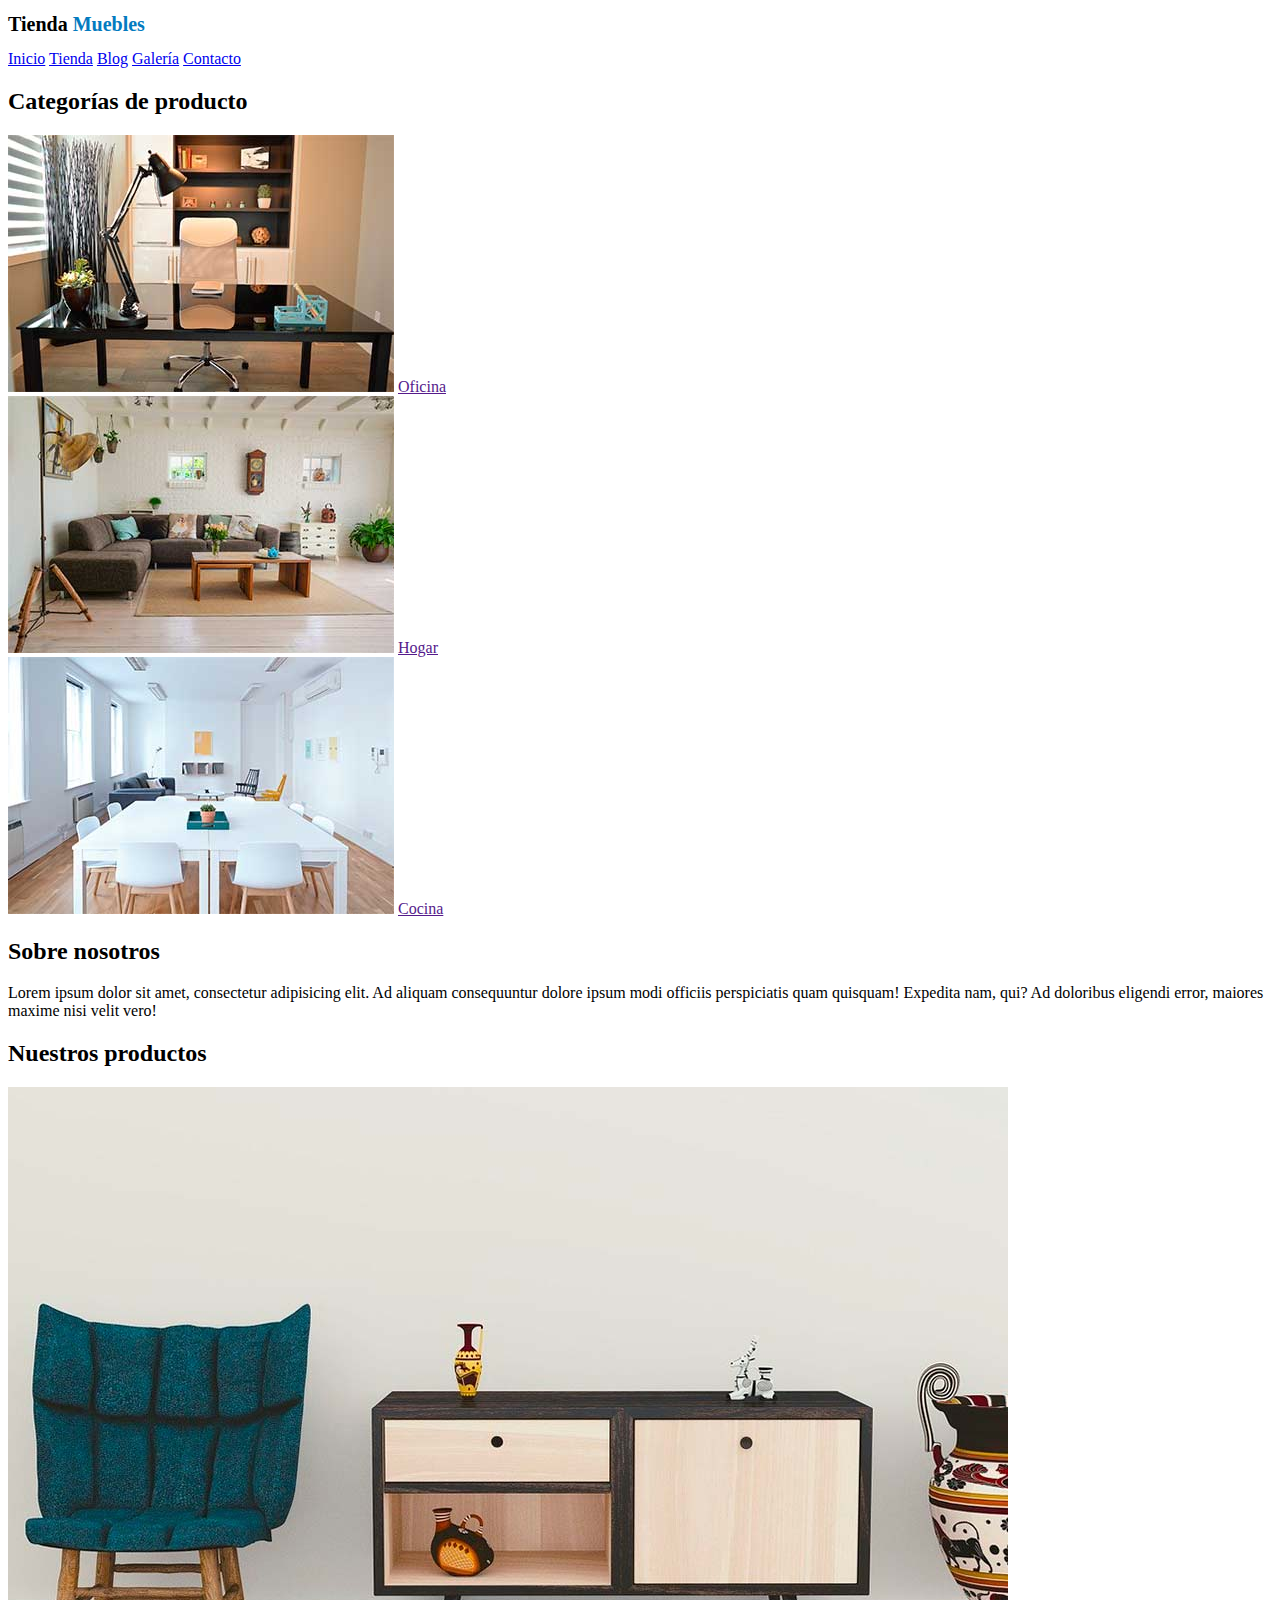
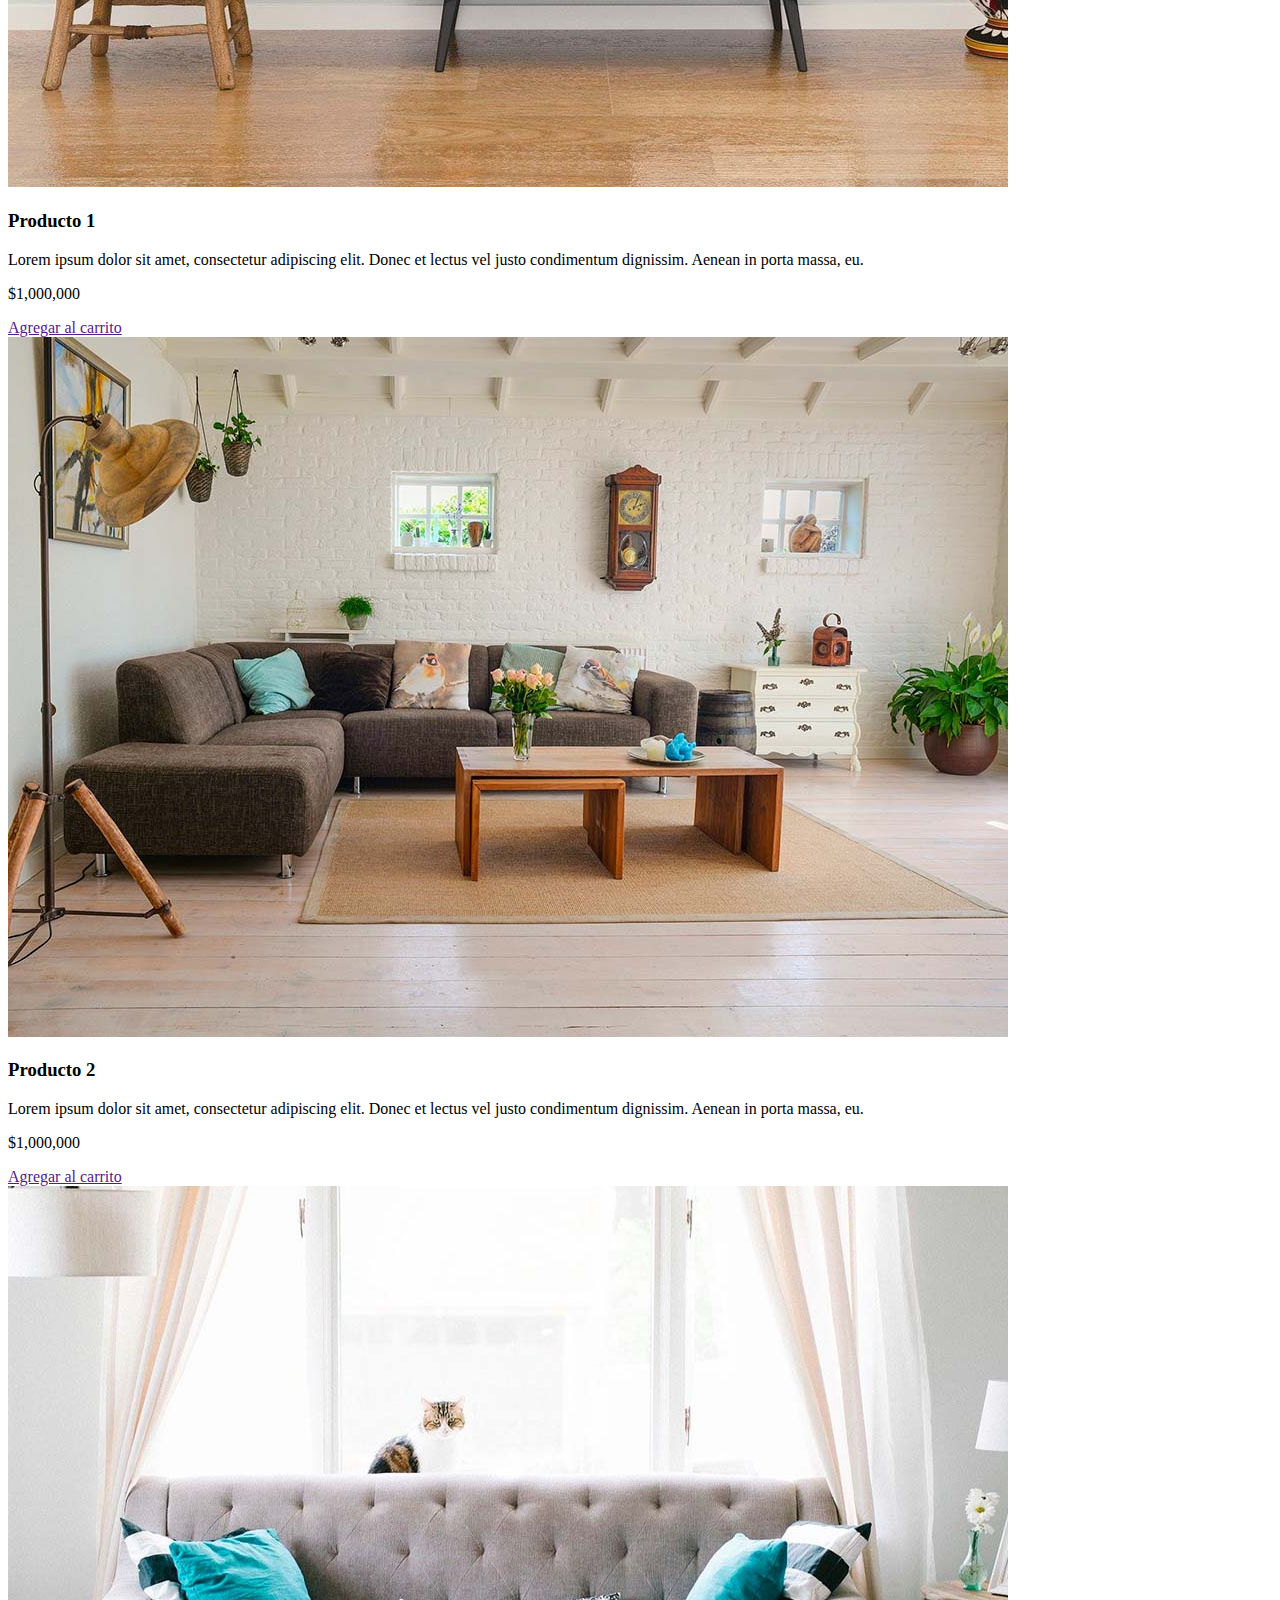
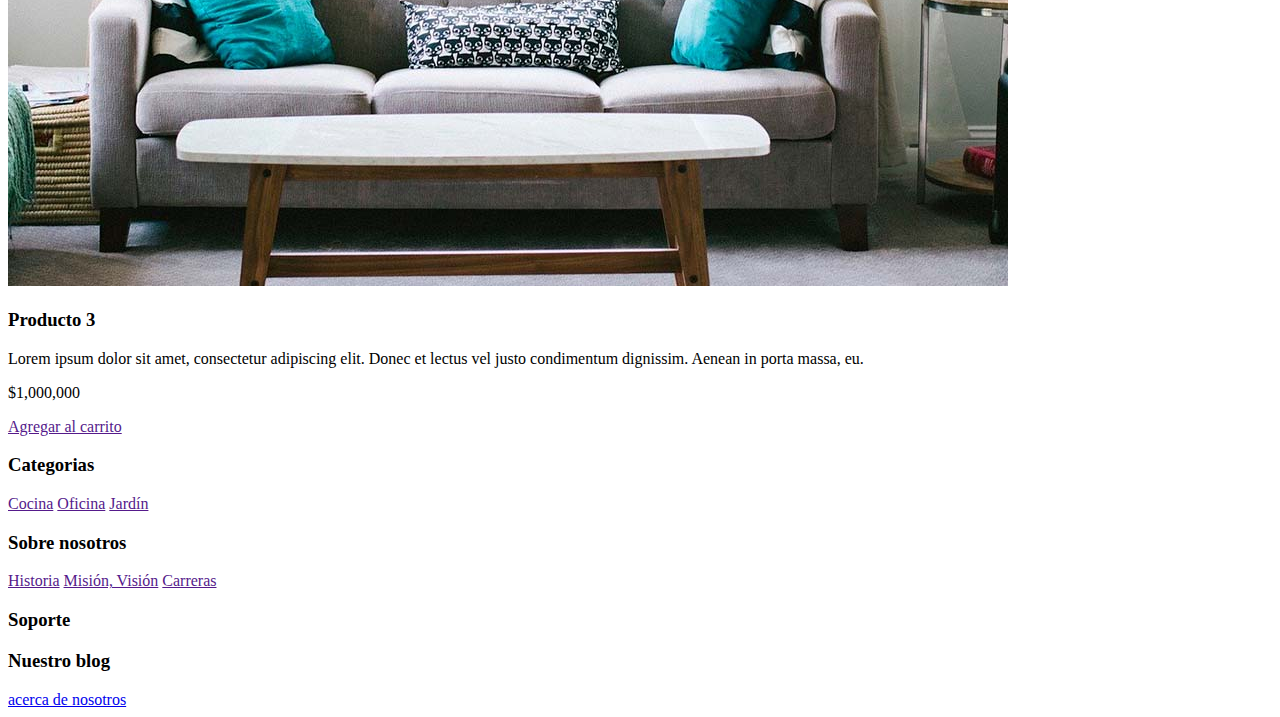
==== index.html @ 3a759c61 "colores" ====
<!DOCTYPE html>
<html lang="en">
<head>
    <meta charset="UTF-8">
    <title>Title</title>
    <link rel="stylesheet" href="css/app.css">
</head>
<body>
    <!--solo un header -->
    <header>
        <!-- Solo un h1 por página -->
        <h1>Tienda <span>Muebles</span> </h1>
    </header>
    <!-- todo lo que tiene que ver con navegacion va aqui -->
    <nav>
        <a href="nosotros.html">Inicio</a>
        <a href="tienda.html">Tienda</a>
        <a href="blog.html">Blog</a>
        <a href="galeria.html">Galería</a>
        <a href="contacto.html">Contacto</a>
    </nav>

    <!--section cuando un heading es su hijo directo -->
    <section>
        <h2>Categorías de producto</h2>
        <div>
            <img src="img/categoria1.jpg" alt="imagen categoria 1">
            <a href="">Oficina</a>
        </div>
        <div>
            <img src="img/categoria2.jpg" alt="imagen categoria 1">
            <a href="">Hogar</a>
        </div>
        <div>
            <img src="img/categoria3.jpg" alt="imagen categoria 3">
            <a href="">Cocina</a>
        </div>
    </section>

    <section>
        <div>
            <h2>Sobre nosotros</h2>
            <p>Lorem ipsum dolor sit amet, consectetur adipisicing elit. Ad aliquam consequuntur dolore ipsum modi officiis perspiciatis quam quisquam! Expedita nam, qui? Ad doloribus eligendi error, maiores maxime nisi velit vero!</p>
        </div>
    </section>
    <!--main solo uno por pagina -->
    <!-- el contenido mas importante -->

        <main>
            <!-- h2 si pueden ser dos o tres -->
            <!-- si son mas se pueden confundir un poco el SEO -->
            <!-- h2 en adelante se usan para delimitar secciones -->
            <h2>Nuestros productos</h2>
            <!--div que estructura todos los productos -->
            <div>
                <!-- div para cada producto -->
                <div>
                    <img src="img/producto1.jpg" alt="Imagen producto 1">
                    <!-- div para el texto de cada prodicto -->
                    <div>
                        <h3>Producto 1</h3>
                        <p>Lorem ipsum dolor sit amet, consectetur adipiscing elit. Donec et lectus vel justo condimentum dignissim. Aenean in porta massa, eu.</p>
                        <p>$1,000,000</p>
                        <a href="">Agregar al carrito</a>
                    </div>
                </div>
                <div>
                    <img src="img/producto2.jpg" alt="Imagen producto 1">
                    <!-- div para el texto de cada prodicto -->
                    <div>
                        <h3>Producto 2</h3>
                        <p>Lorem ipsum dolor sit amet, consectetur adipiscing elit. Donec et lectus vel justo condimentum dignissim. Aenean in porta massa, eu.</p>
                        <p>$1,000,000</p>
                        <a href="">Agregar al carrito</a>
                    </div>
                </div>
                <div>
                    <img src="img/producto3.jpg" alt="Imagen producto 1">
                    <!-- div para el texto de cada prodicto -->
                    <div>
                        <h3>Producto 3</h3>
                        <p>Lorem ipsum dolor sit amet, consectetur adipiscing elit. Donec et lectus vel justo condimentum dignissim. Aenean in porta massa, eu.</p>
                        <p>$1,000,000</p>
                        <a href="">Agregar al carrito</a>
                    </div>
                </div>
            </div>
        </main>


    <footer>
        <div>
            <h3>Categorias</h3>
            <nav>
                <a href="">Cocina</a>
                <a href="">Oficina</a>
                <a href="">Jardín</a>
            </nav>

        </div>
        <div>
            <h3>Sobre nosotros</h3>
            <nav>
                <a href="">Historia</a>
                <a href="">Misión, Visión</a>
                <a href="">Carreras</a>
            </nav>
        </div>
        <div>
            <h3>Soporte</h3>
        </div>
    </footer>


    <!-- se procura llegar hasta el h3 -->
    <h3>Nuestro blog</h3>
    <!-- lorem generado por emet -->


    <a href="nosotros.html">acerca de nosotros</a>
</body>
</html>
---- css/app.css ----
h1{
    color: #000;
    font-size: 20px;
}

span{
    color: #037bc0;
}
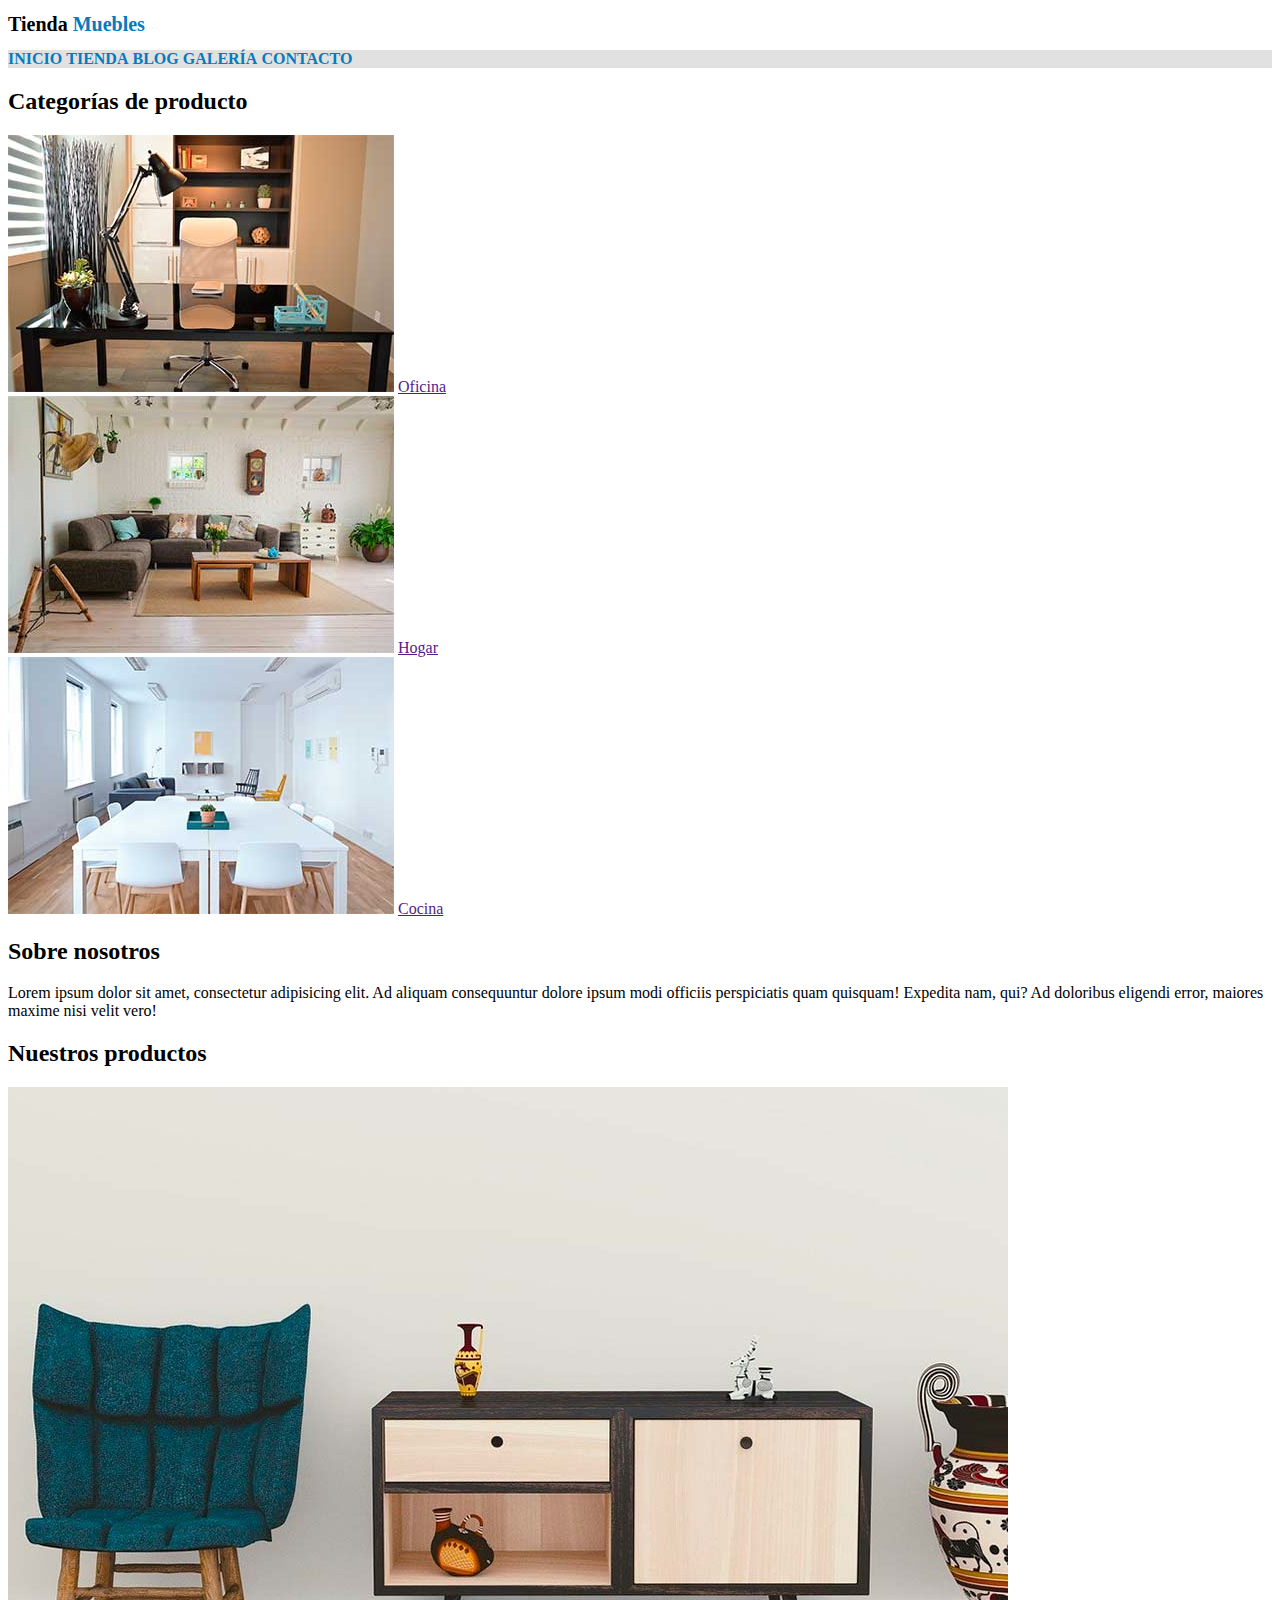
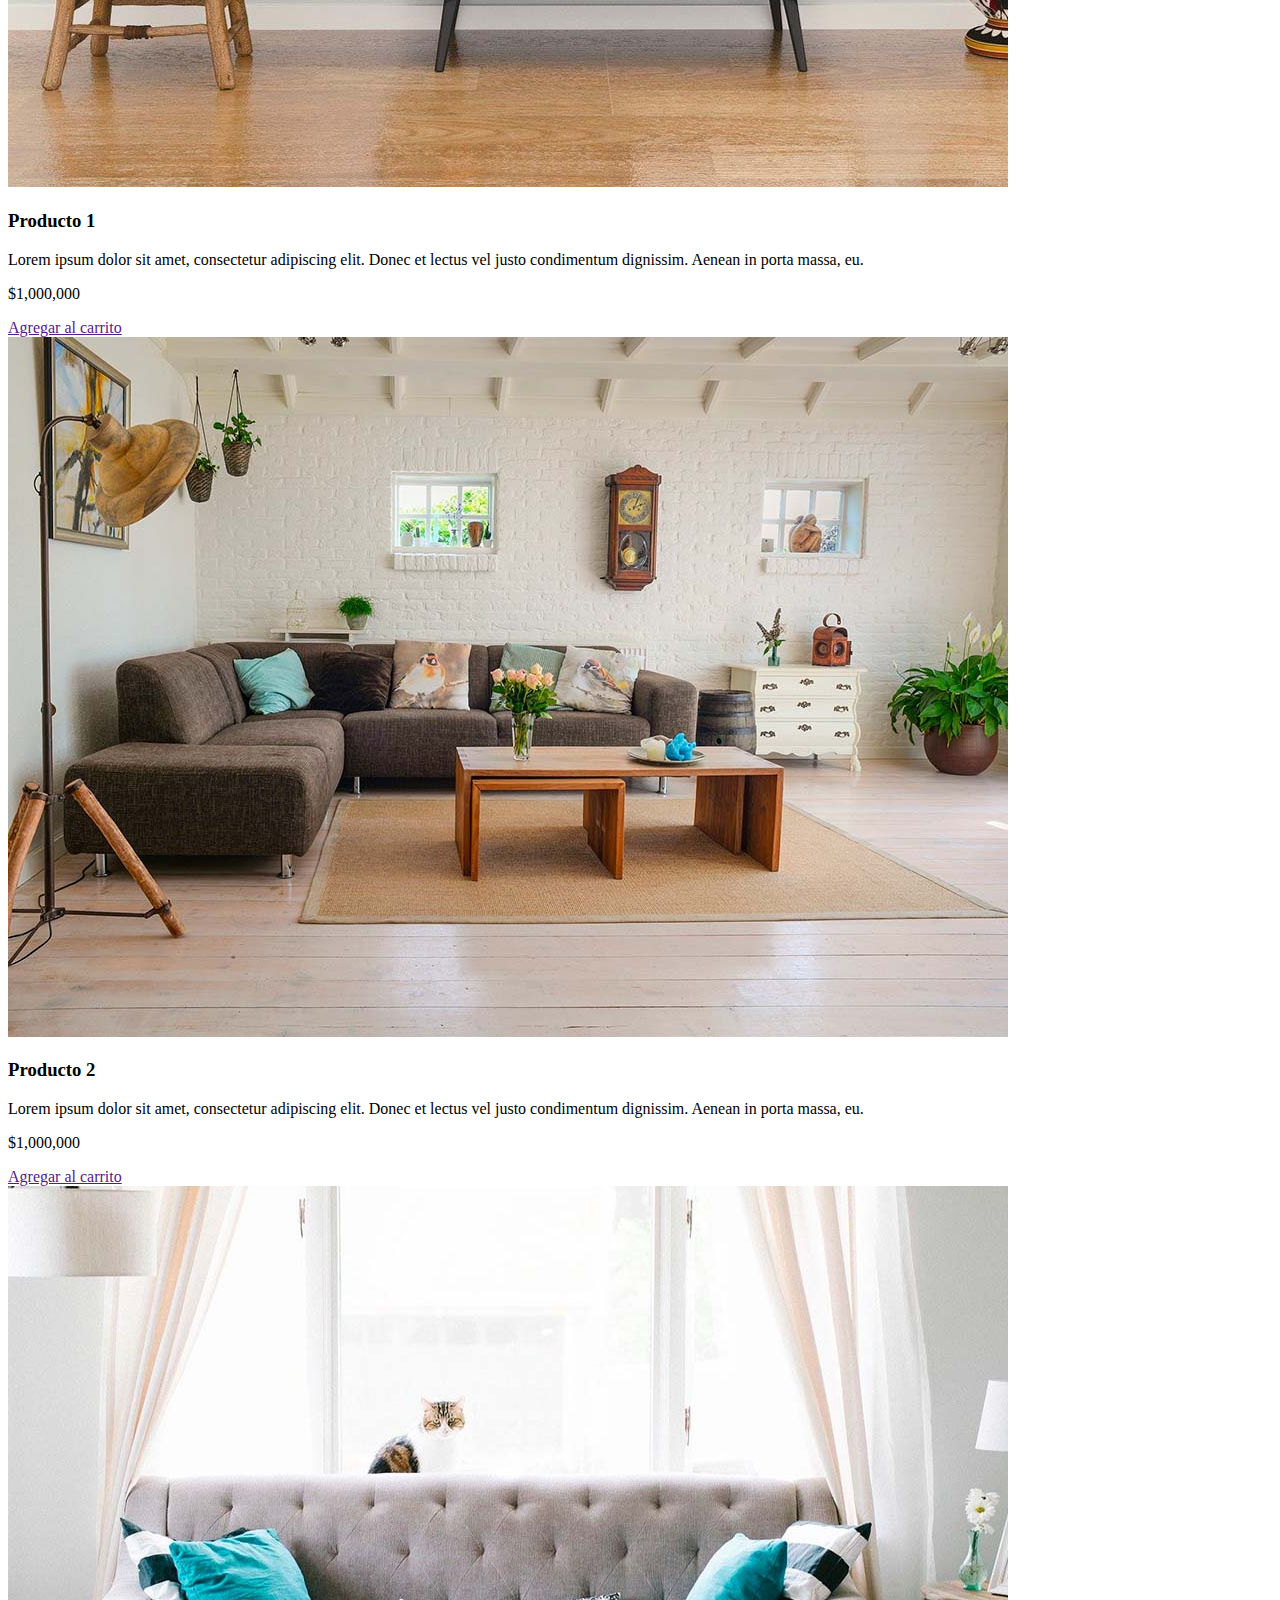
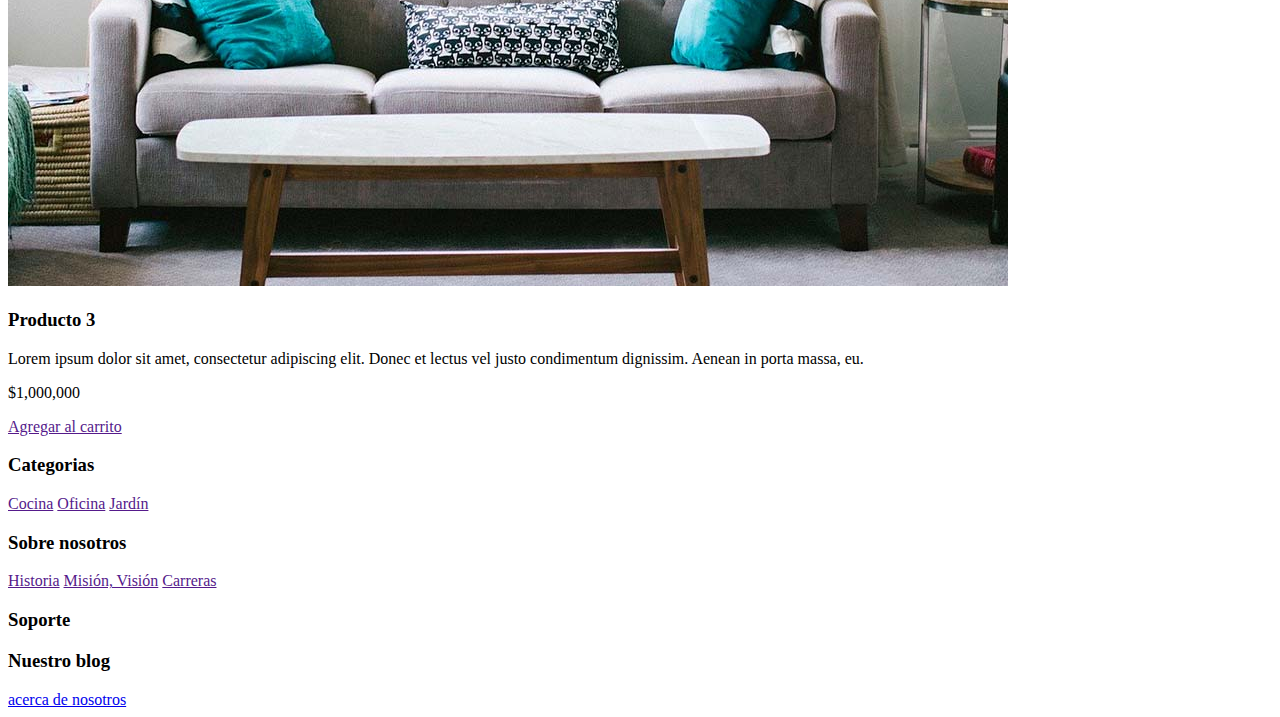
==== commit b5d24e0a: "css clases y selectores" ====
--- a/index.html
+++ b/index.html
@@ -12,12 +12,12 @@
         <h1>Tienda <span>Muebles</span> </h1>
     </header>
     <!-- todo lo que tiene que ver con navegacion va aqui -->
-    <nav>
-        <a href="nosotros.html">Inicio</a>
-        <a href="tienda.html">Tienda</a>
-        <a href="blog.html">Blog</a>
-        <a href="galeria.html">Galería</a>
-        <a href="contacto.html">Contacto</a>
+    <nav class="navegacion">
+        <a  href="nosotros.html">Inicio</a>
+        <a  href="tienda.html">Tienda</a>
+        <a  href="blog.html">Blog</a>
+        <a  href="galeria.html">Galería</a>
+        <a  href="contacto.html">Contacto</a>
     </nav>
 
     <!--section cuando un heading es su hijo directo -->
--- a/css/app.css
+++ b/css/app.css
@@ -5,4 +5,48 @@
 
 span{
     color: #037bc0;
-}+}
+
+/*el primer hijo de tipo a dentro de todos los navs */
+/*nav a:first-child{
+    text-transform: uppercase;
+    color:rebeccapurple;
+    font-size: 50px;
+}*/
+
+/*el  hijo enesimo de tipo a dentro de todos los navs */
+/*nav a:nth-child(2){
+    text-transform: uppercase;
+    color: aqua;
+    font-size: 60px;
+}*/
+
+.navegacion{
+    background-color: #e1e1e1;
+}
+
+.navegacion a{
+    text-transform: uppercase;
+    font-weight: bold;
+    text-decoration: none;
+    color: #037bc0;
+}
+
+.color-rojo{
+    color: red;
+}
+
+/*
+    los nav que tengan la clase navegacion
+ */
+/*nav.navegacion{
+    color: #037bc0;
+    border-color: rebeccapurple;
+}
+/*
+    LOS ELEMENTOS con clase navegacion que esten dentro de un nav
+ */
+/*nav .navegacion{
+    color: #037;
+
+}*/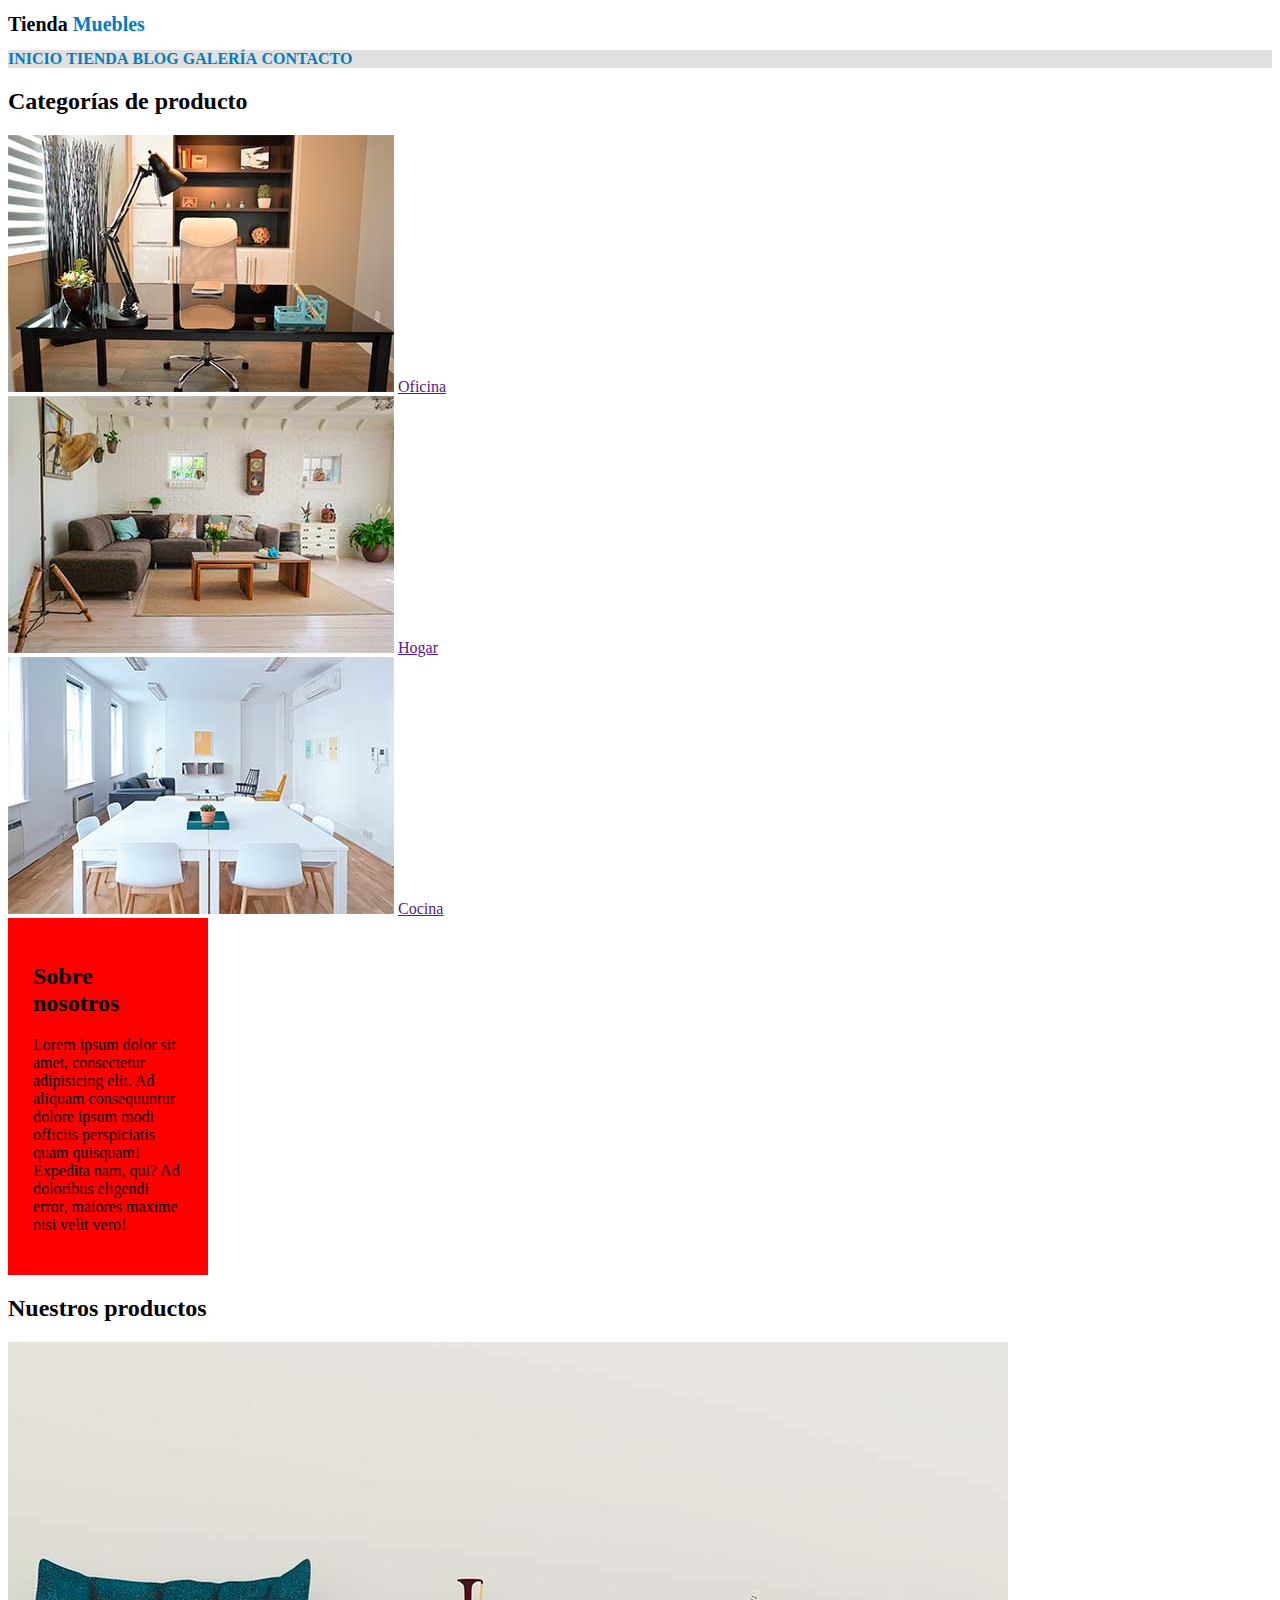
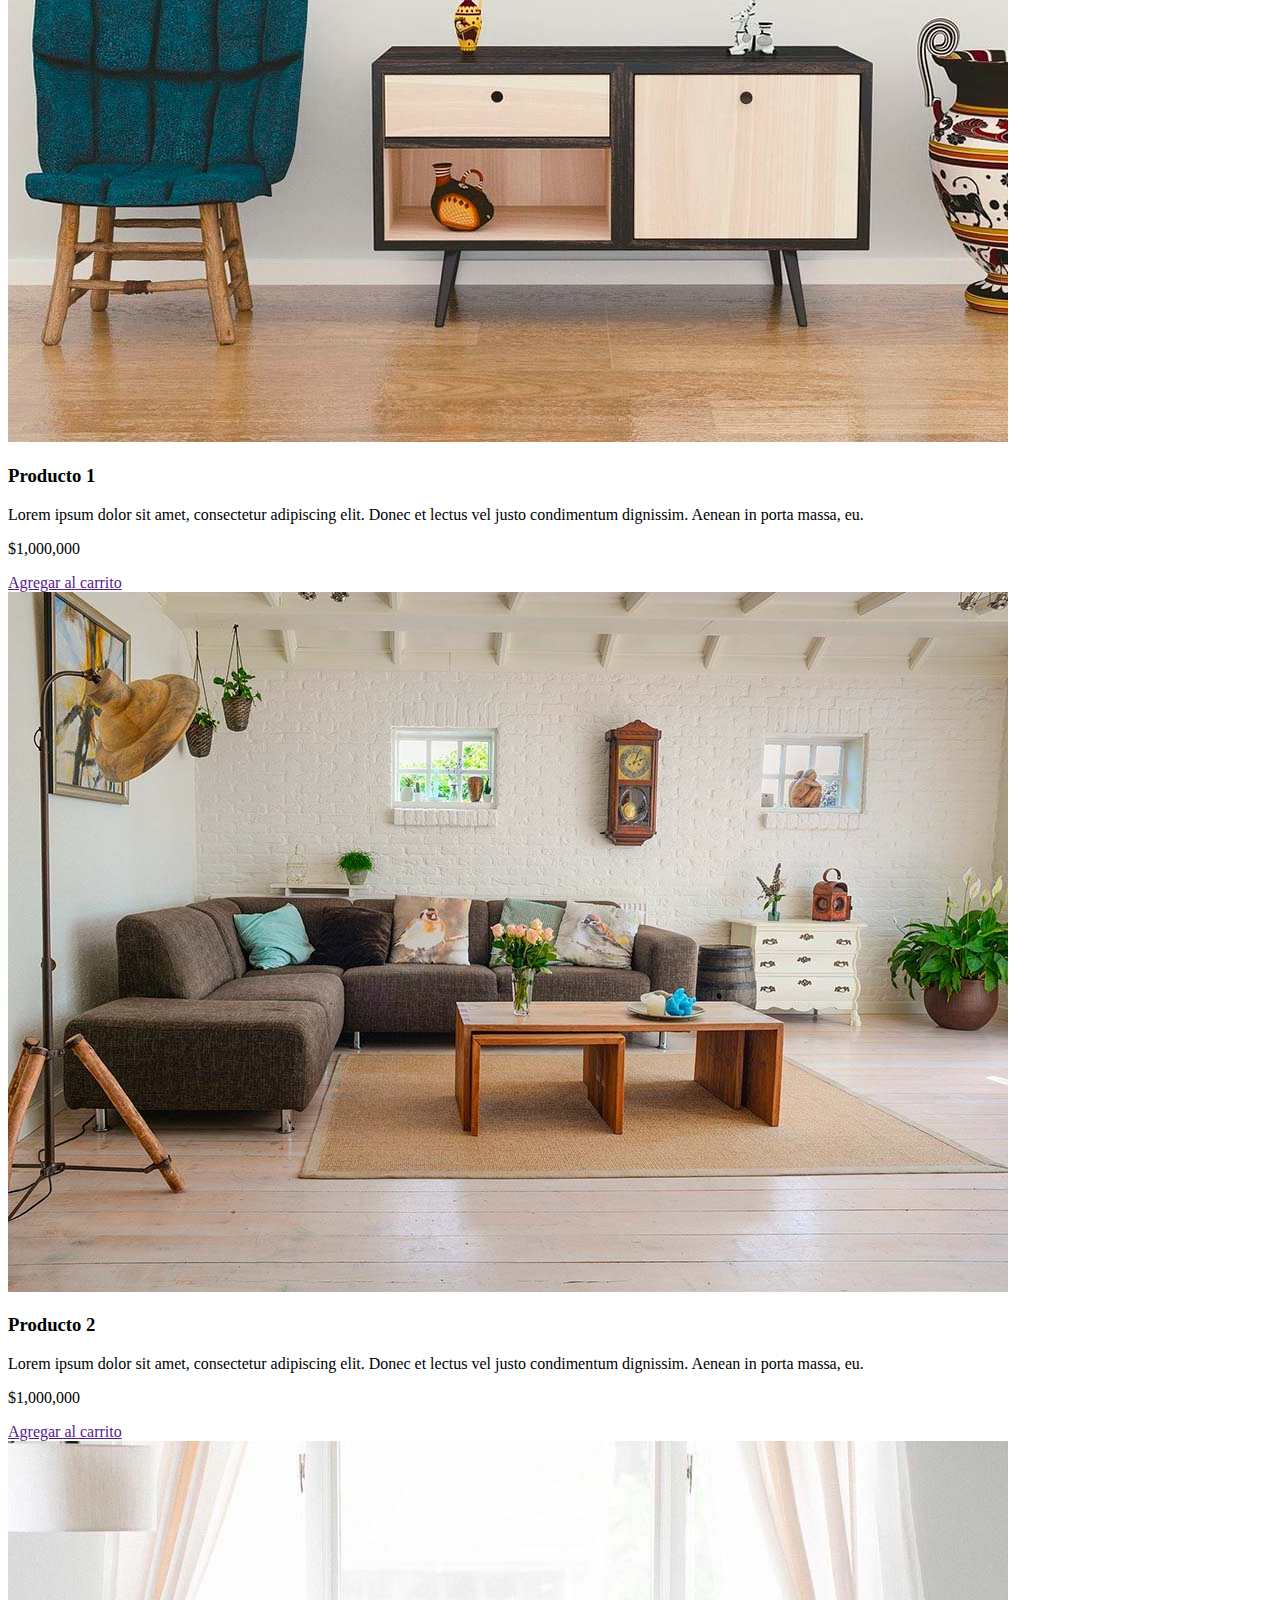
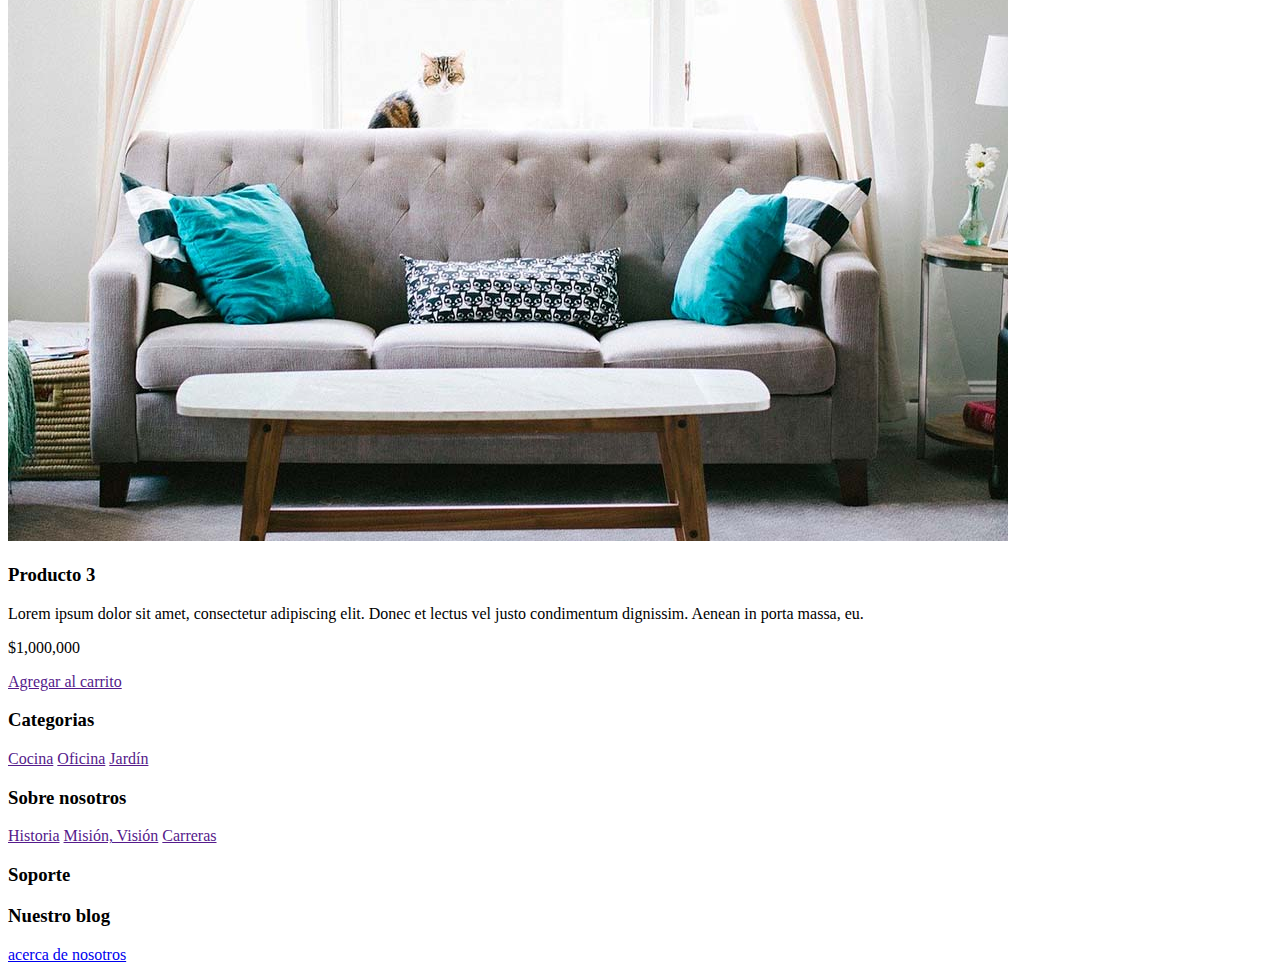
==== commit f032826b: "box model: - control de padding con box-sizing" ====
--- a/index.html
+++ b/index.html
@@ -37,7 +37,7 @@
         </div>
     </section>
 
-    <section>
+    <section class="sobre-nosotros">
         <div>
             <h2>Sobre nosotros</h2>
             <p>Lorem ipsum dolor sit amet, consectetur adipisicing elit. Ad aliquam consequuntur dolore ipsum modi officiis perspiciatis quam quisquam! Expedita nam, qui? Ad doloribus eligendi error, maiores maxime nisi velit vero!</p>
--- a/css/app.css
+++ b/css/app.css
@@ -37,6 +37,21 @@
 }
 
 /*
+box model
+ */
+
+.sobre-nosotros{
+    background-color: red;
+    width: 200px;
+    padding: 25px;
+    /*box sizing leaves fixed-size setted with "width" property
+    regardless of padding size
+    valor por defecto: content-box
+     */
+    box-sizing: border-box;
+}
+
+/*
     los nav que tengan la clase navegacion
  */
 /*nav.navegacion{
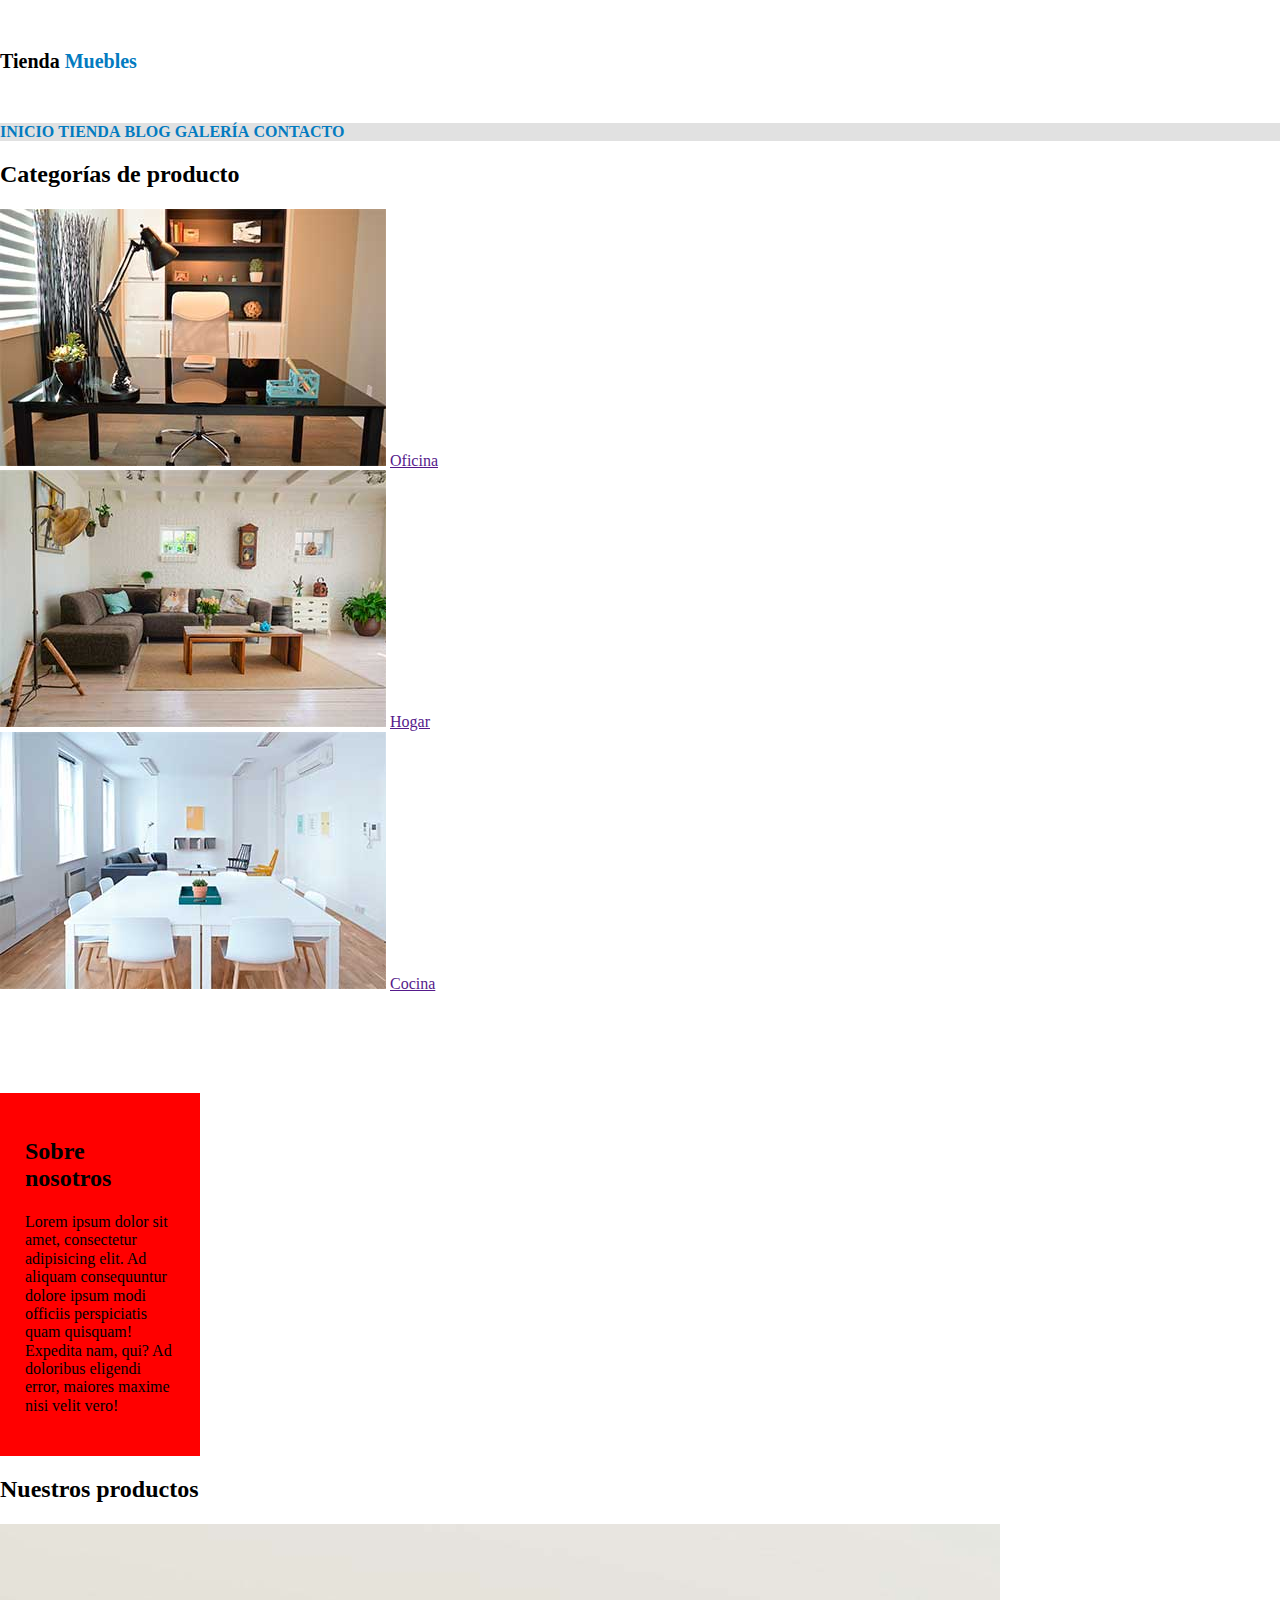
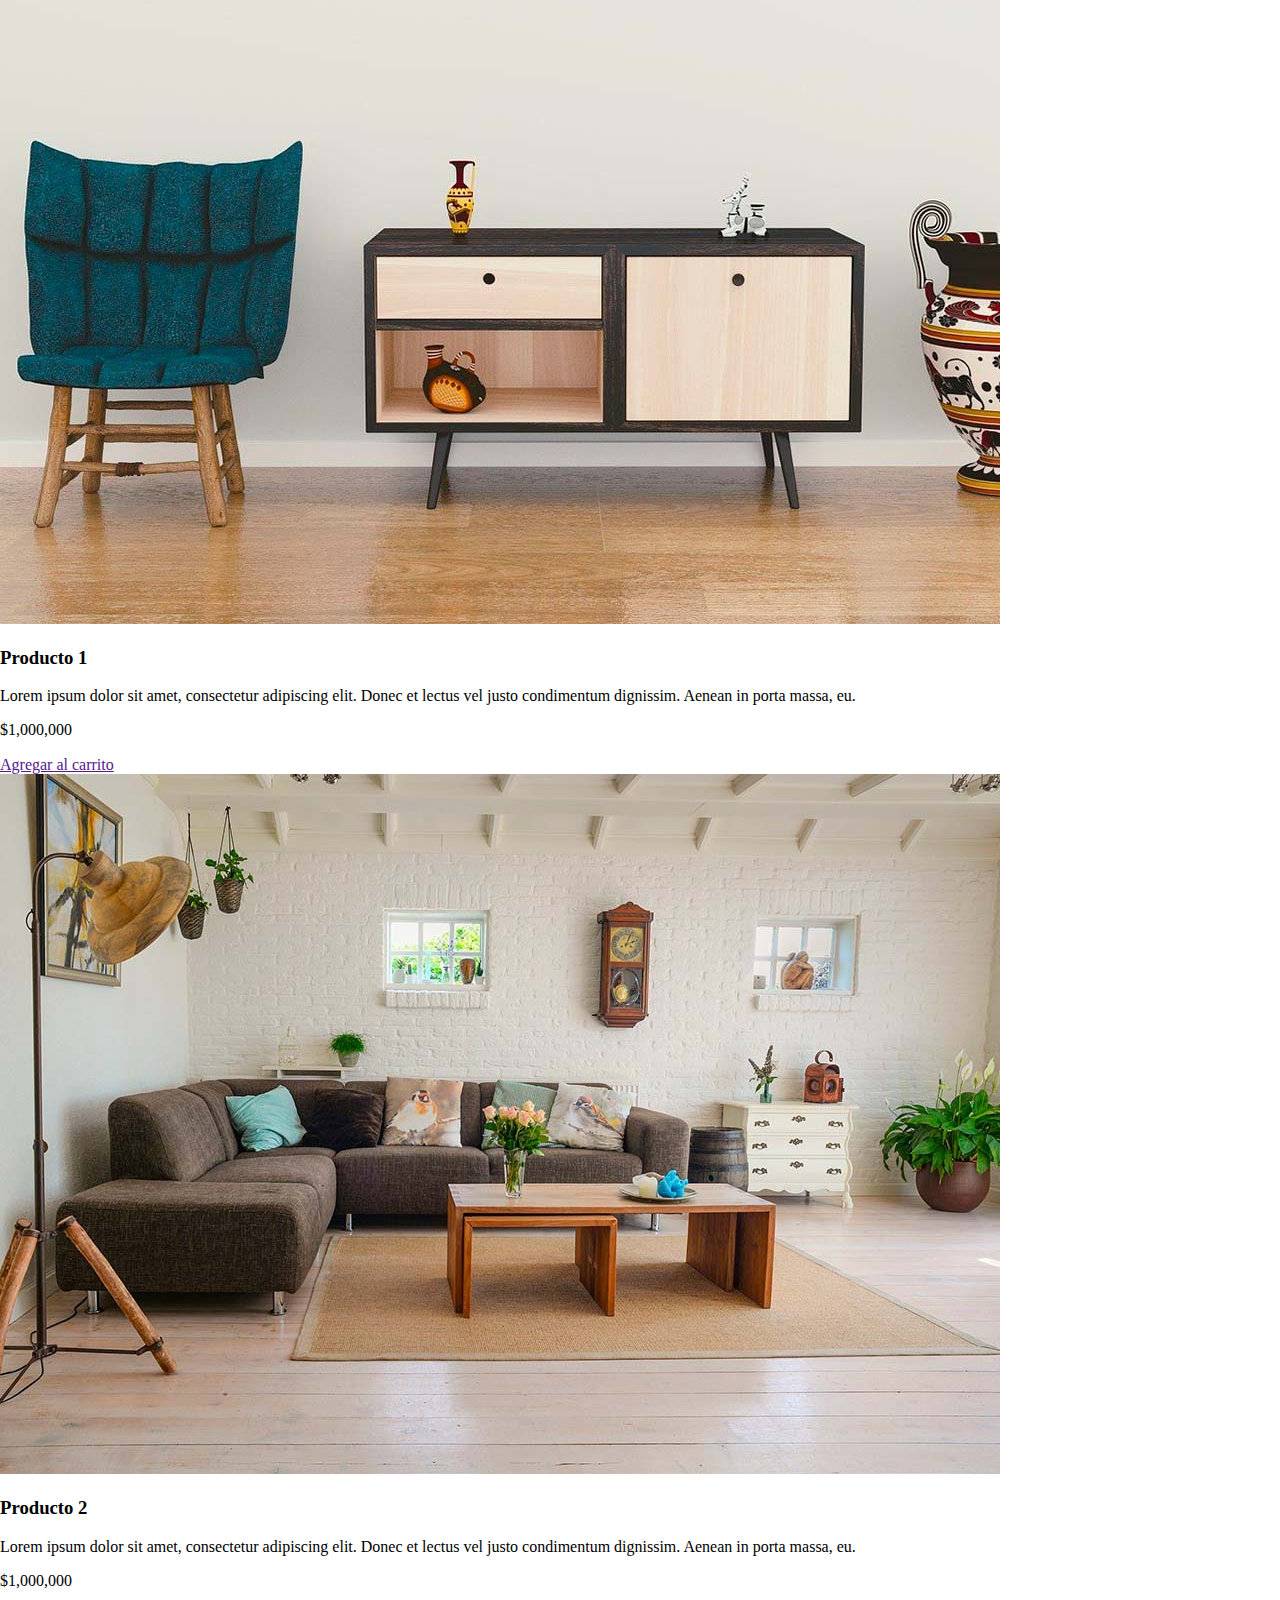
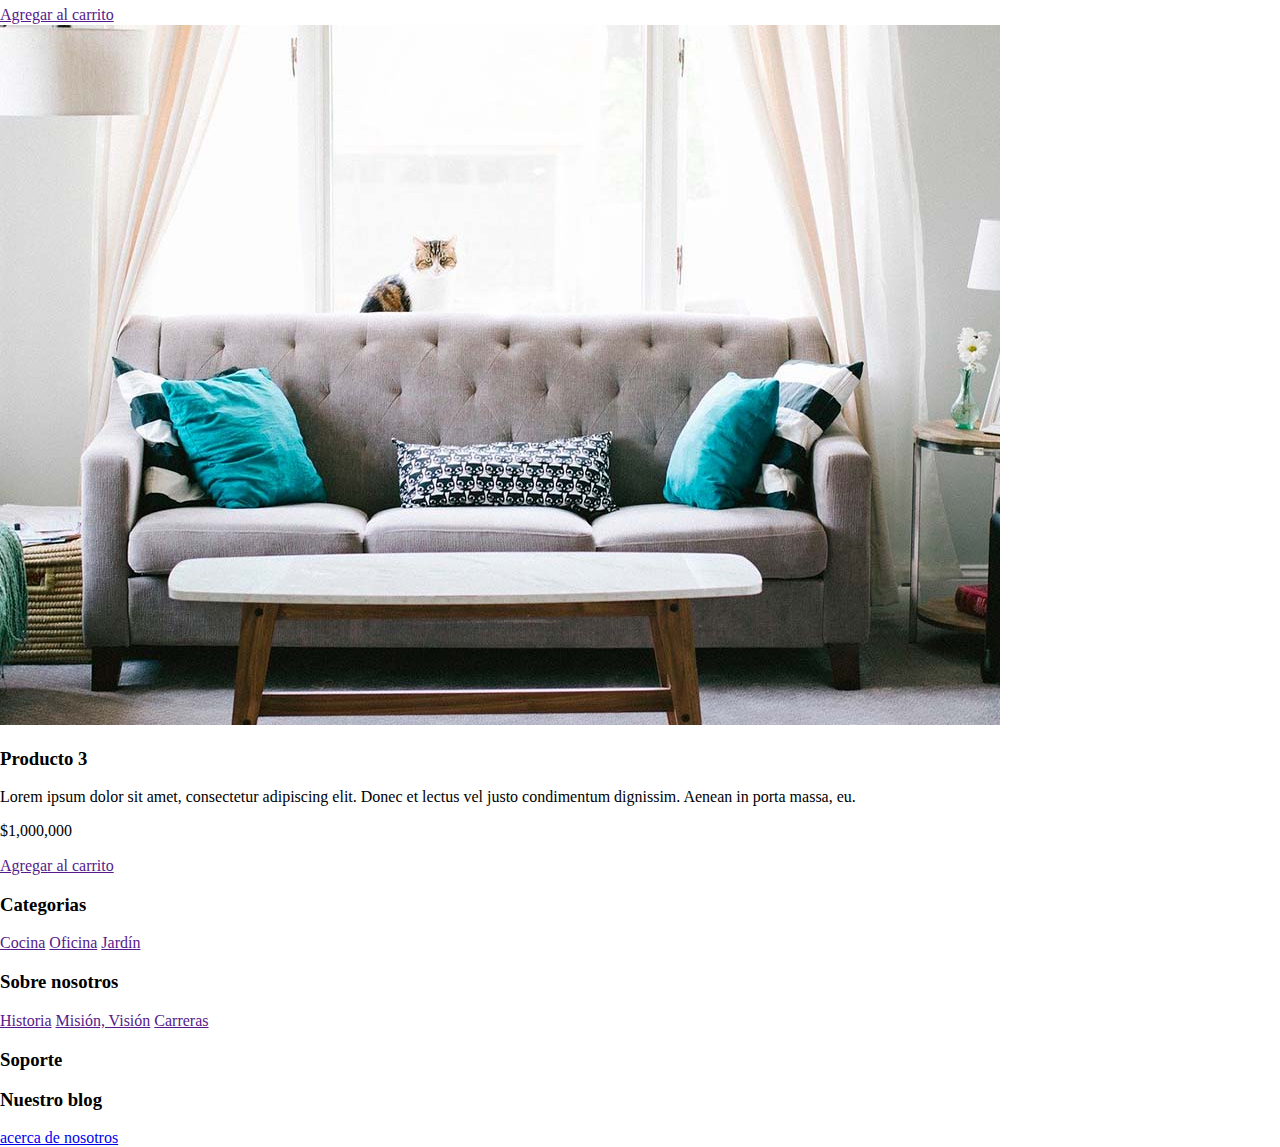
==== commit e6a4fbe1: "box model: normalizado con normalize.css" ====
--- a/index.html
+++ b/index.html
@@ -3,13 +3,14 @@
 <head>
     <meta charset="UTF-8">
     <title>Title</title>
+    <link rel="stylesheet" href="css/normalize.css">
     <link rel="stylesheet" href="css/app.css">
 </head>
 <body>
     <!--solo un header -->
     <header>
         <!-- Solo un h1 por página -->
-        <h1>Tienda <span>Muebles</span> </h1>
+        <h1 class="nombre-sitio">Tienda <span>Muebles</span> </h1>
     </header>
     <!-- todo lo que tiene que ver con navegacion va aqui -->
     <nav class="navegacion">
--- a/css/app.css
+++ b/css/app.css
@@ -40,6 +40,11 @@
 box model
  */
 
+.nombre-sitio{
+    margin-bottom: 50px;
+    margin-top: 50px;
+}
+
 .sobre-nosotros{
     background-color: red;
     width: 200px;
@@ -49,6 +54,7 @@
     valor por defecto: content-box
      */
     box-sizing: border-box;
+    margin-top: 100px;
 }
 
 /*
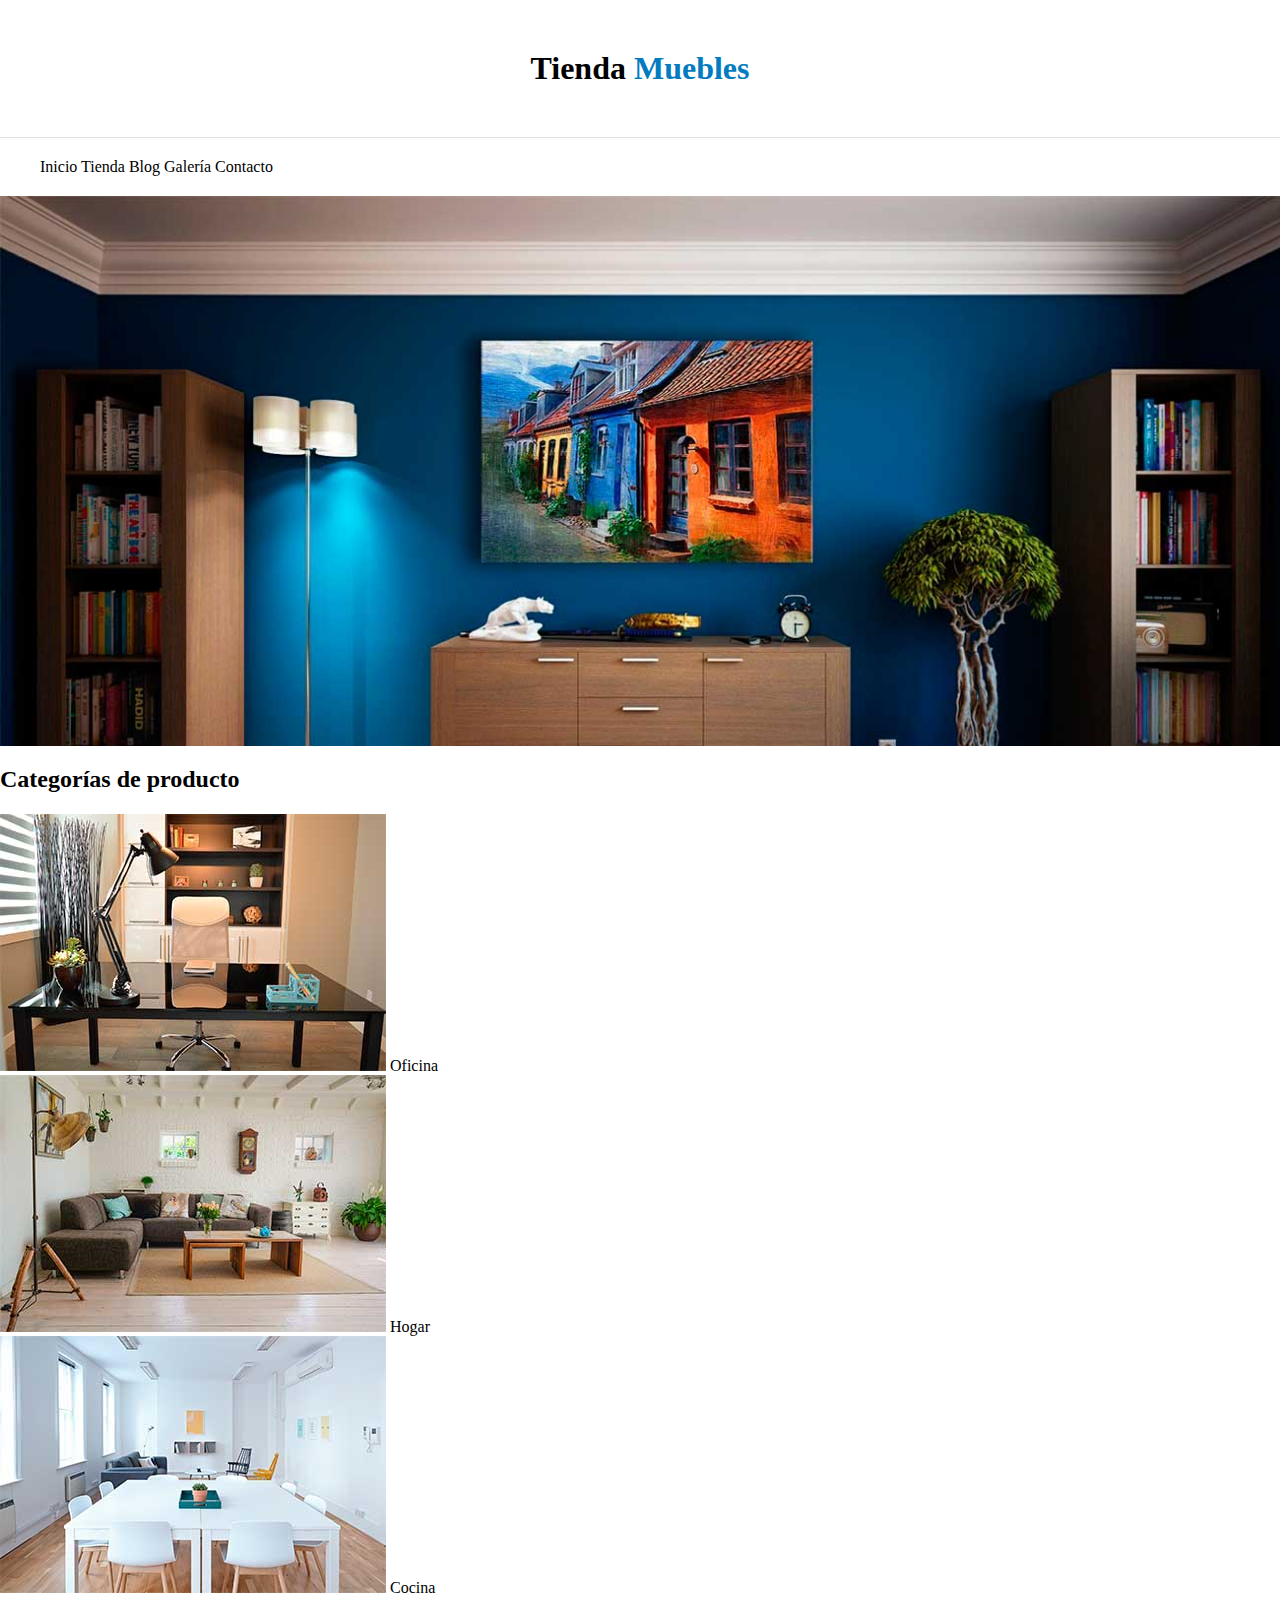
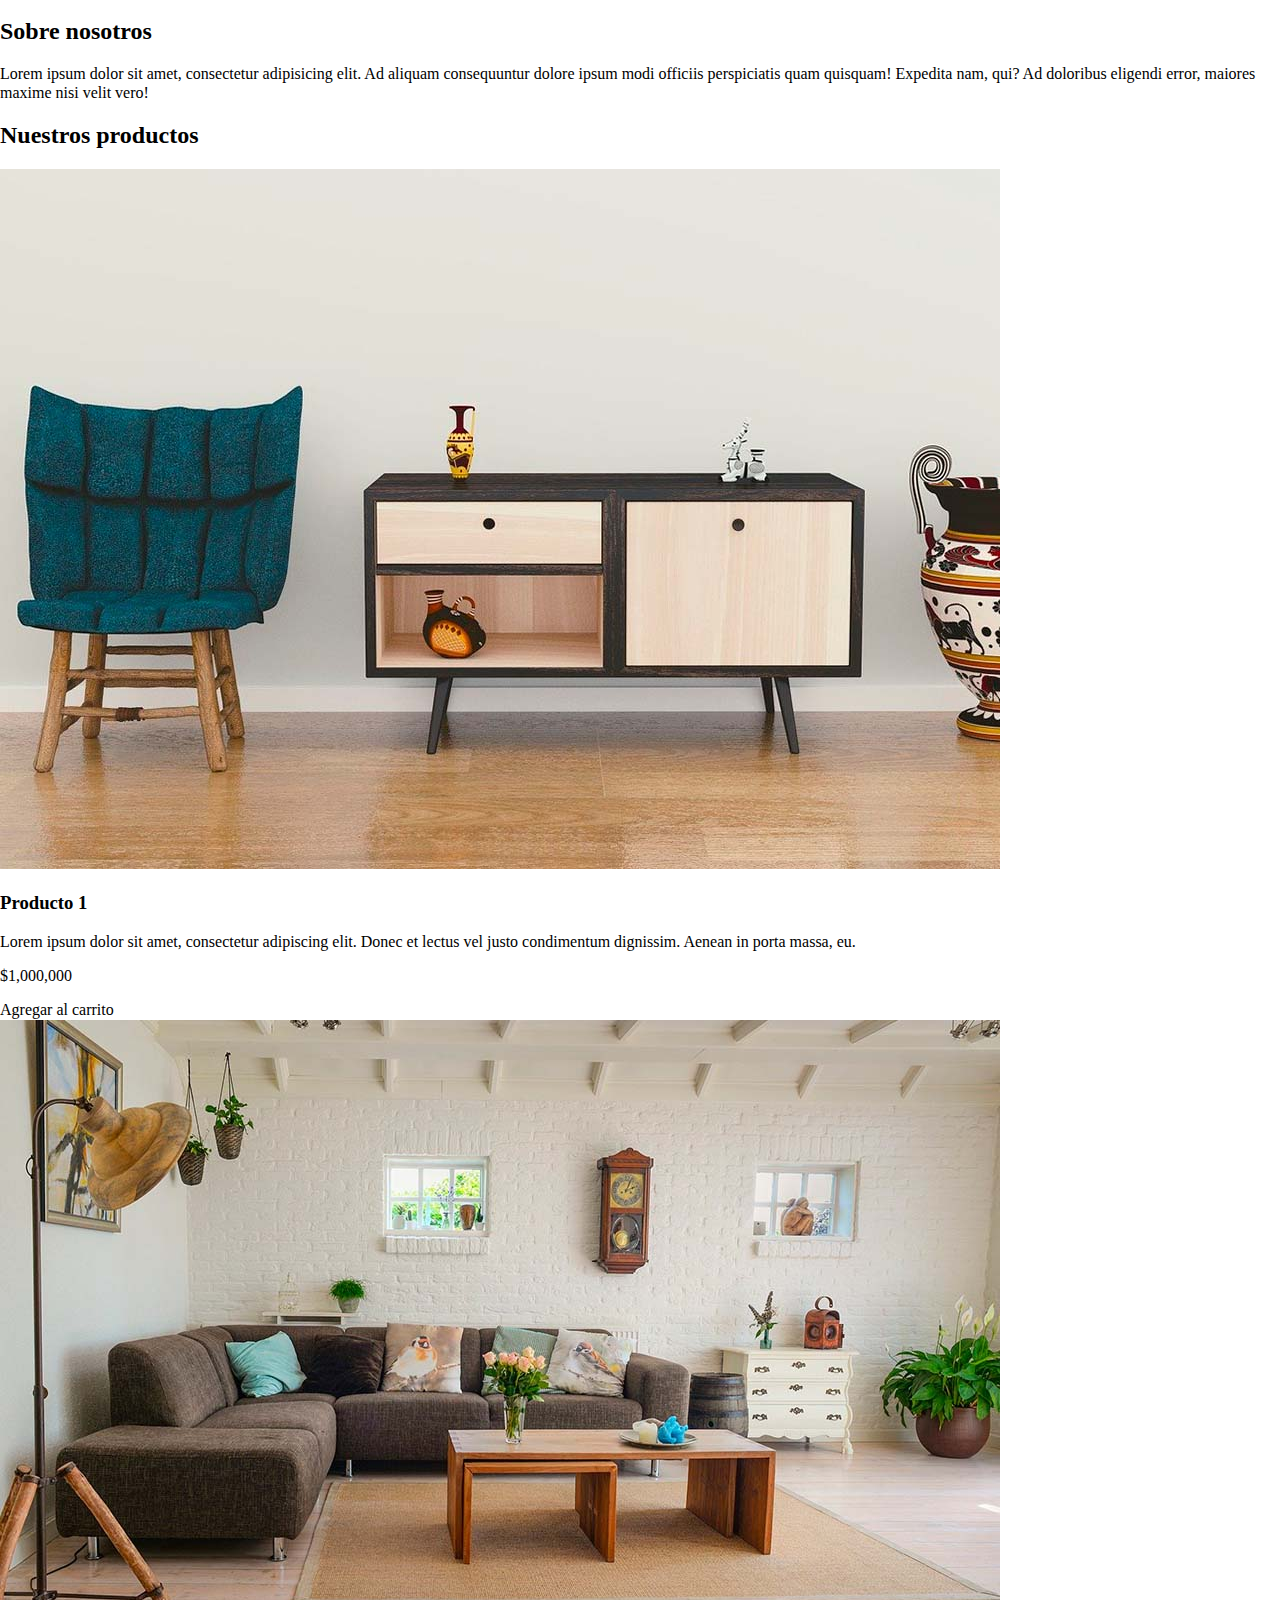
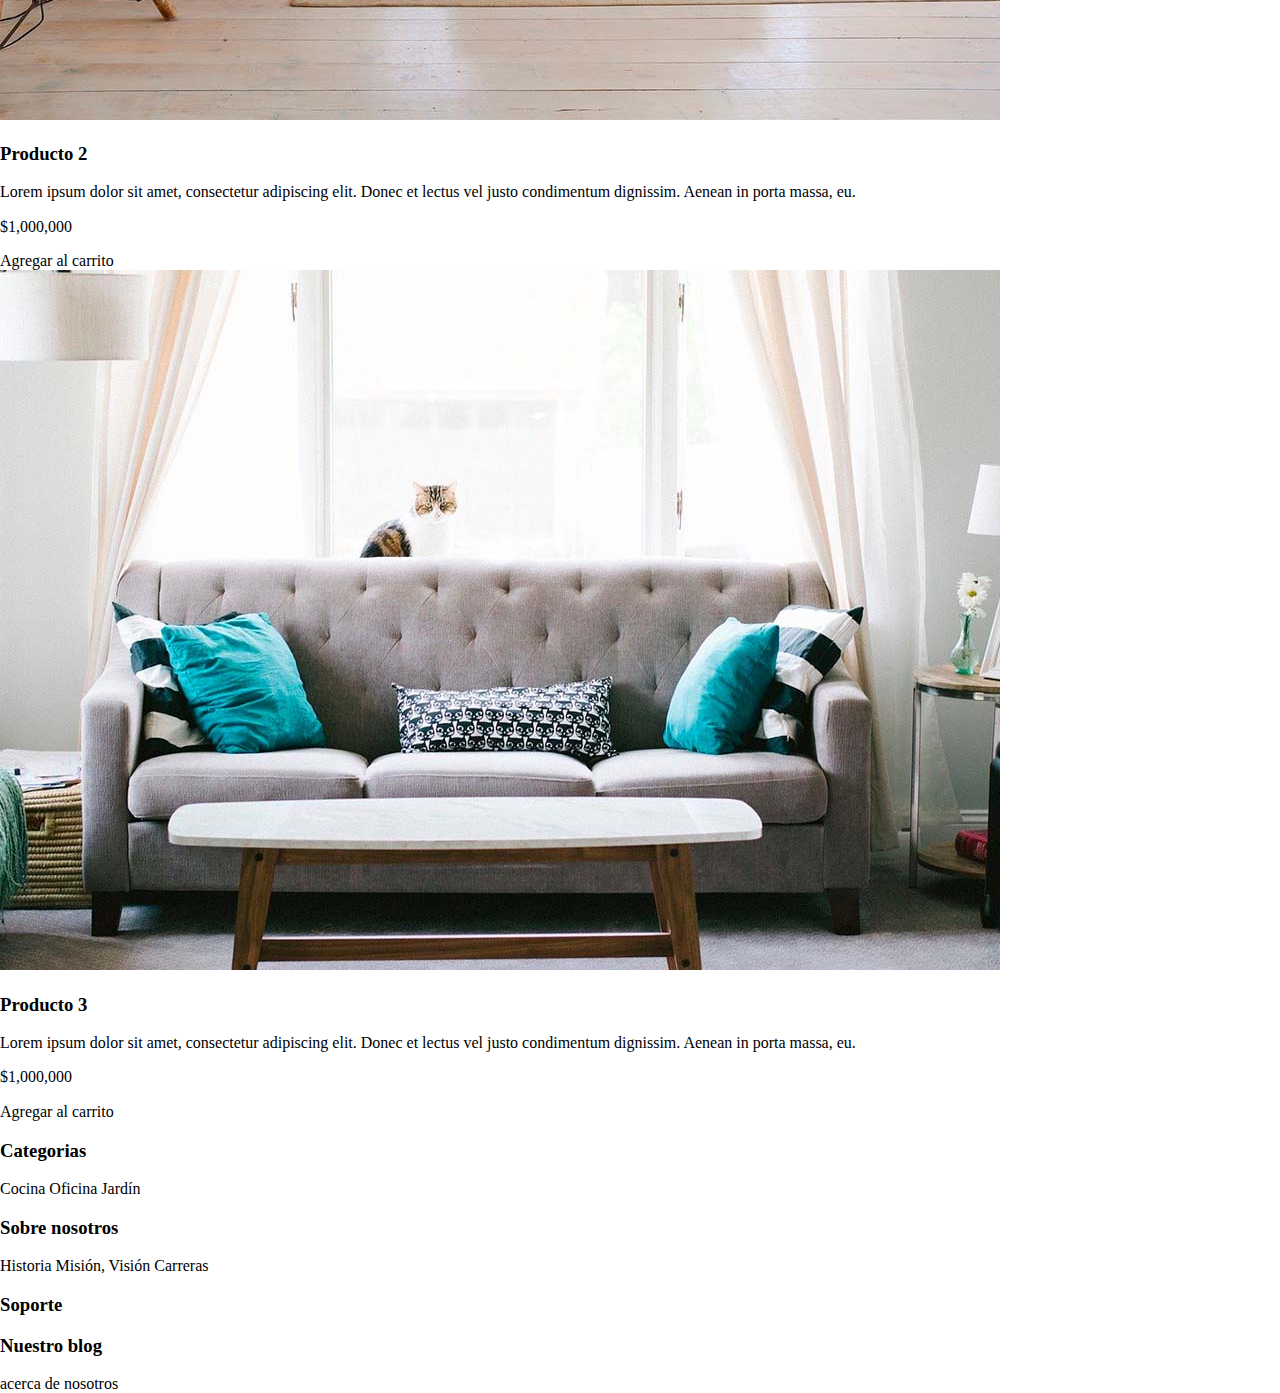
==== commit 908c1f98: "modelos de display" ====
--- a/index.html
+++ b/index.html
@@ -13,13 +13,23 @@
         <h1 class="nombre-sitio">Tienda <span>Muebles</span> </h1>
     </header>
     <!-- todo lo que tiene que ver con navegacion va aqui -->
-    <nav class="navegacion">
-        <a  href="nosotros.html">Inicio</a>
-        <a  href="tienda.html">Tienda</a>
-        <a  href="blog.html">Blog</a>
-        <a  href="galeria.html">Galería</a>
-        <a  href="contacto.html">Contacto</a>
-    </nav>
+    <!-- ponemos el nav dentro de un div
+    para que la linea superior del diseño llegue
+    hasta los bordes -->
+    <div class="contenedor-navegacion">
+        <nav class="nav-principal contenedor">
+            <a  href="nosotros.html">Inicio</a>
+            <a  href="tienda.html">Tienda</a>
+            <a  href="blog.html">Blog</a>
+            <a  href="galeria.html">Galería</a>
+            <a  href="contacto.html">Contacto</a>
+        </nav>
+    </div>
+
+
+    <div class="hero">
+
+    </div>
 
     <!--section cuando un heading es su hijo directo -->
     <section>
--- a/css/app.css
+++ b/css/app.css
@@ -1,73 +1,56 @@
-h1{
+html{
+    box-sizing: border-box;
+}
+*, *:before, *:after {
+    box-sizing: inherit;
+}
+/**globales**/
+
+a{
+    /* evita subrayado en todos los enlaces */
+    text-decoration: none;
     color: #000;
-    font-size: 20px;
 }
 
-span{
+.contenedor{
+    /* toma los 1200 totales y lo que sobre */
+    /* por lado y lado lo deja para el nav */
+    /* asi se centra el contendido */
+    max-width: 1200px;
+    margin: 0 auto;
+    /*tambien valido pero es nueva */
+    /*margin-inline: auto;*/
+}
+
+
+
+/** header y navegacion **/
+.nombre-sitio{
+    margin-top: 50px;
+    margin-bottom: 50px;
+    text-align: center;
+}
+
+.nombre-sitio span{
     color: #037bc0;
 }
 
-/*el primer hijo de tipo a dentro de todos los navs */
-/*nav a:first-child{
-    text-transform: uppercase;
-    color:rebeccapurple;
-    font-size: 50px;
-}*/
-
-/*el  hijo enesimo de tipo a dentro de todos los navs */
-/*nav a:nth-child(2){
-    text-transform: uppercase;
-    color: aqua;
-    font-size: 60px;
-}*/
-
-.navegacion{
-    background-color: #e1e1e1;
+.contenedor-navegacion{
+    /*la linea de navegacion ya no esta limitada por
+    la clase contenedor al estar en el div de afuera
+     */
+    border-top: #e1e1e1 solid 1px;
 }
 
-.navegacion a{
-    text-transform: uppercase;
-    font-weight: bold;
-    text-decoration: none;
-    color: #037bc0;
+
+.nav-principal{
+    padding: 20px 0px;
 }
 
-.color-rojo{
-    color: red;
+.hero{
+    background-image: url("../img/principal.jpg");
+    height: 550px;
+    background-repeat: no-repeat;
+    background-size: cover;
+
 }
-
-/*
-box model
- */
-
-.nombre-sitio{
-    margin-bottom: 50px;
-    margin-top: 50px;
-}
-
-.sobre-nosotros{
-    background-color: red;
-    width: 200px;
-    padding: 25px;
-    /*box sizing leaves fixed-size setted with "width" property
-    regardless of padding size
-    valor por defecto: content-box
-     */
-    box-sizing: border-box;
-    margin-top: 100px;
-}
-
-/*
-    los nav que tengan la clase navegacion
- */
-/*nav.navegacion{
-    color: #037bc0;
-    border-color: rebeccapurple;
-}
-/*
-    LOS ELEMENTOS con clase navegacion que esten dentro de un nav
- */
-/*nav .navegacion{
-    color: #037;
-
-}*/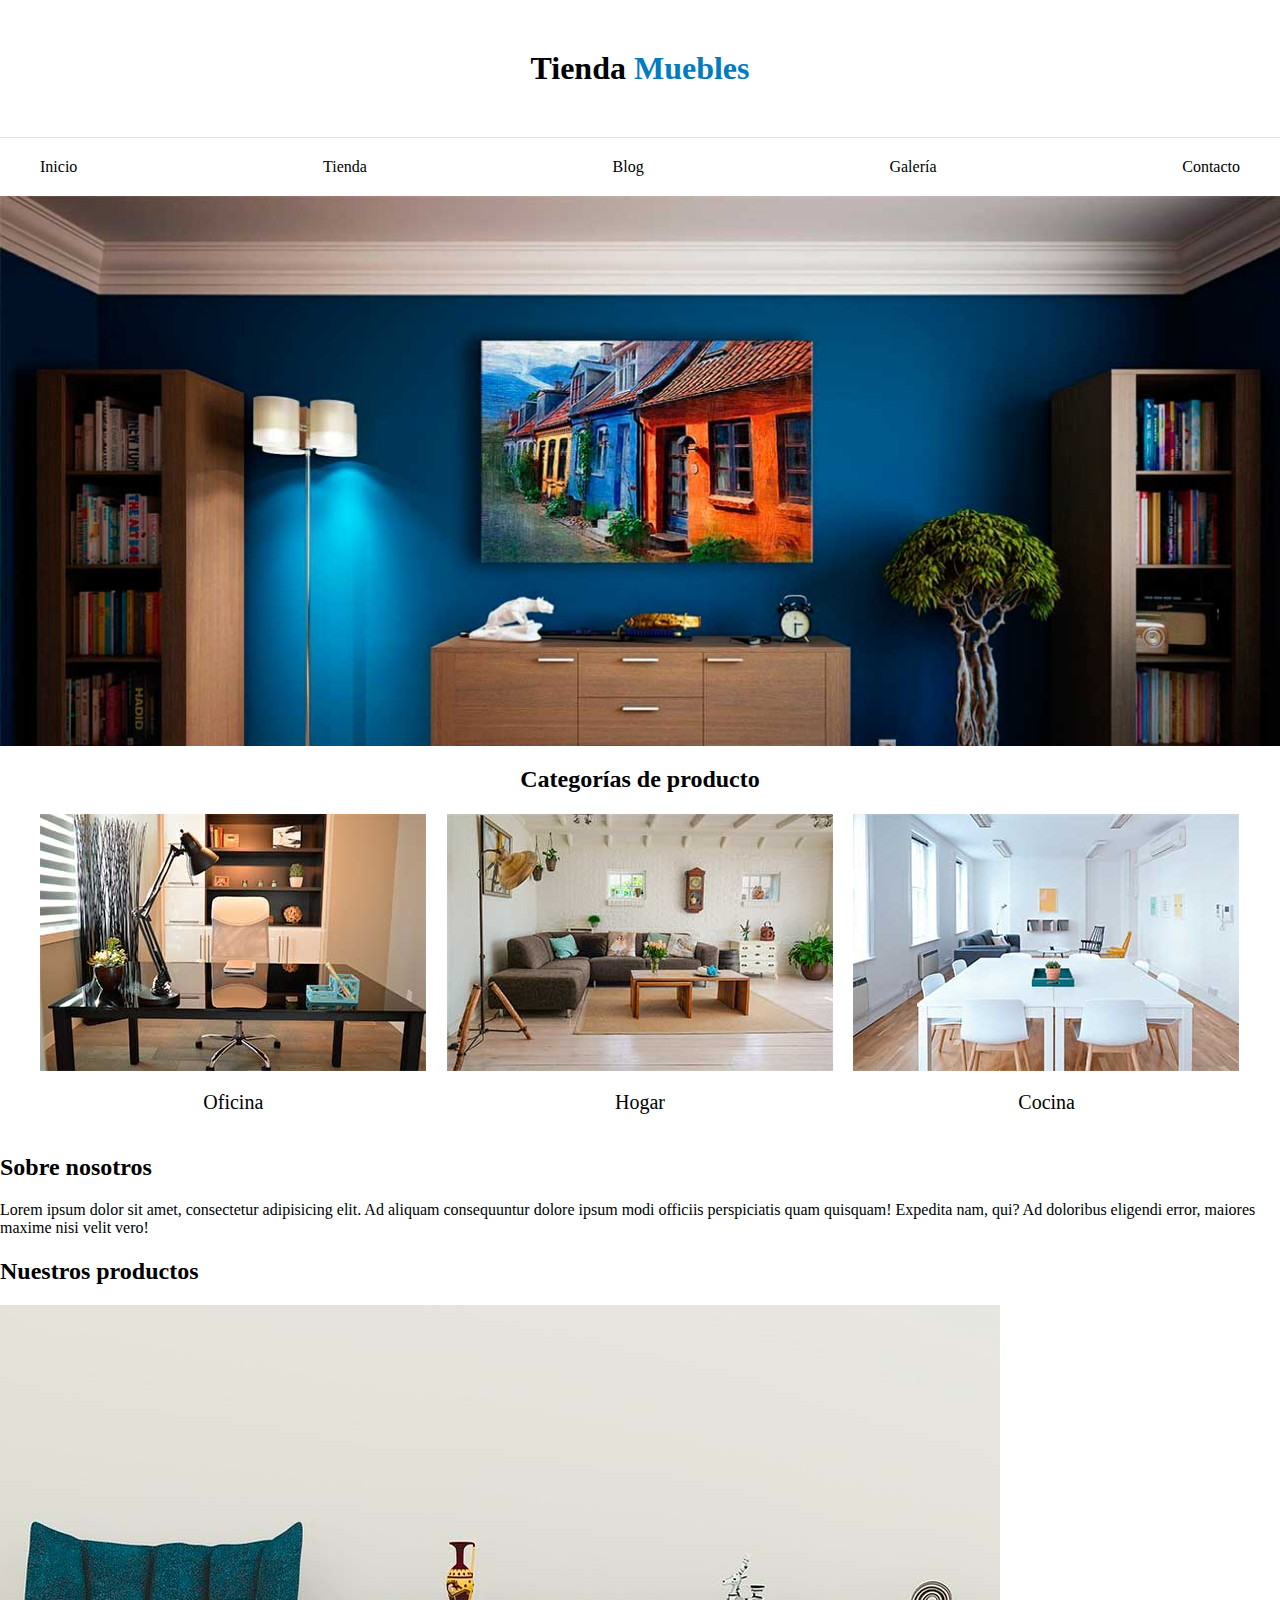
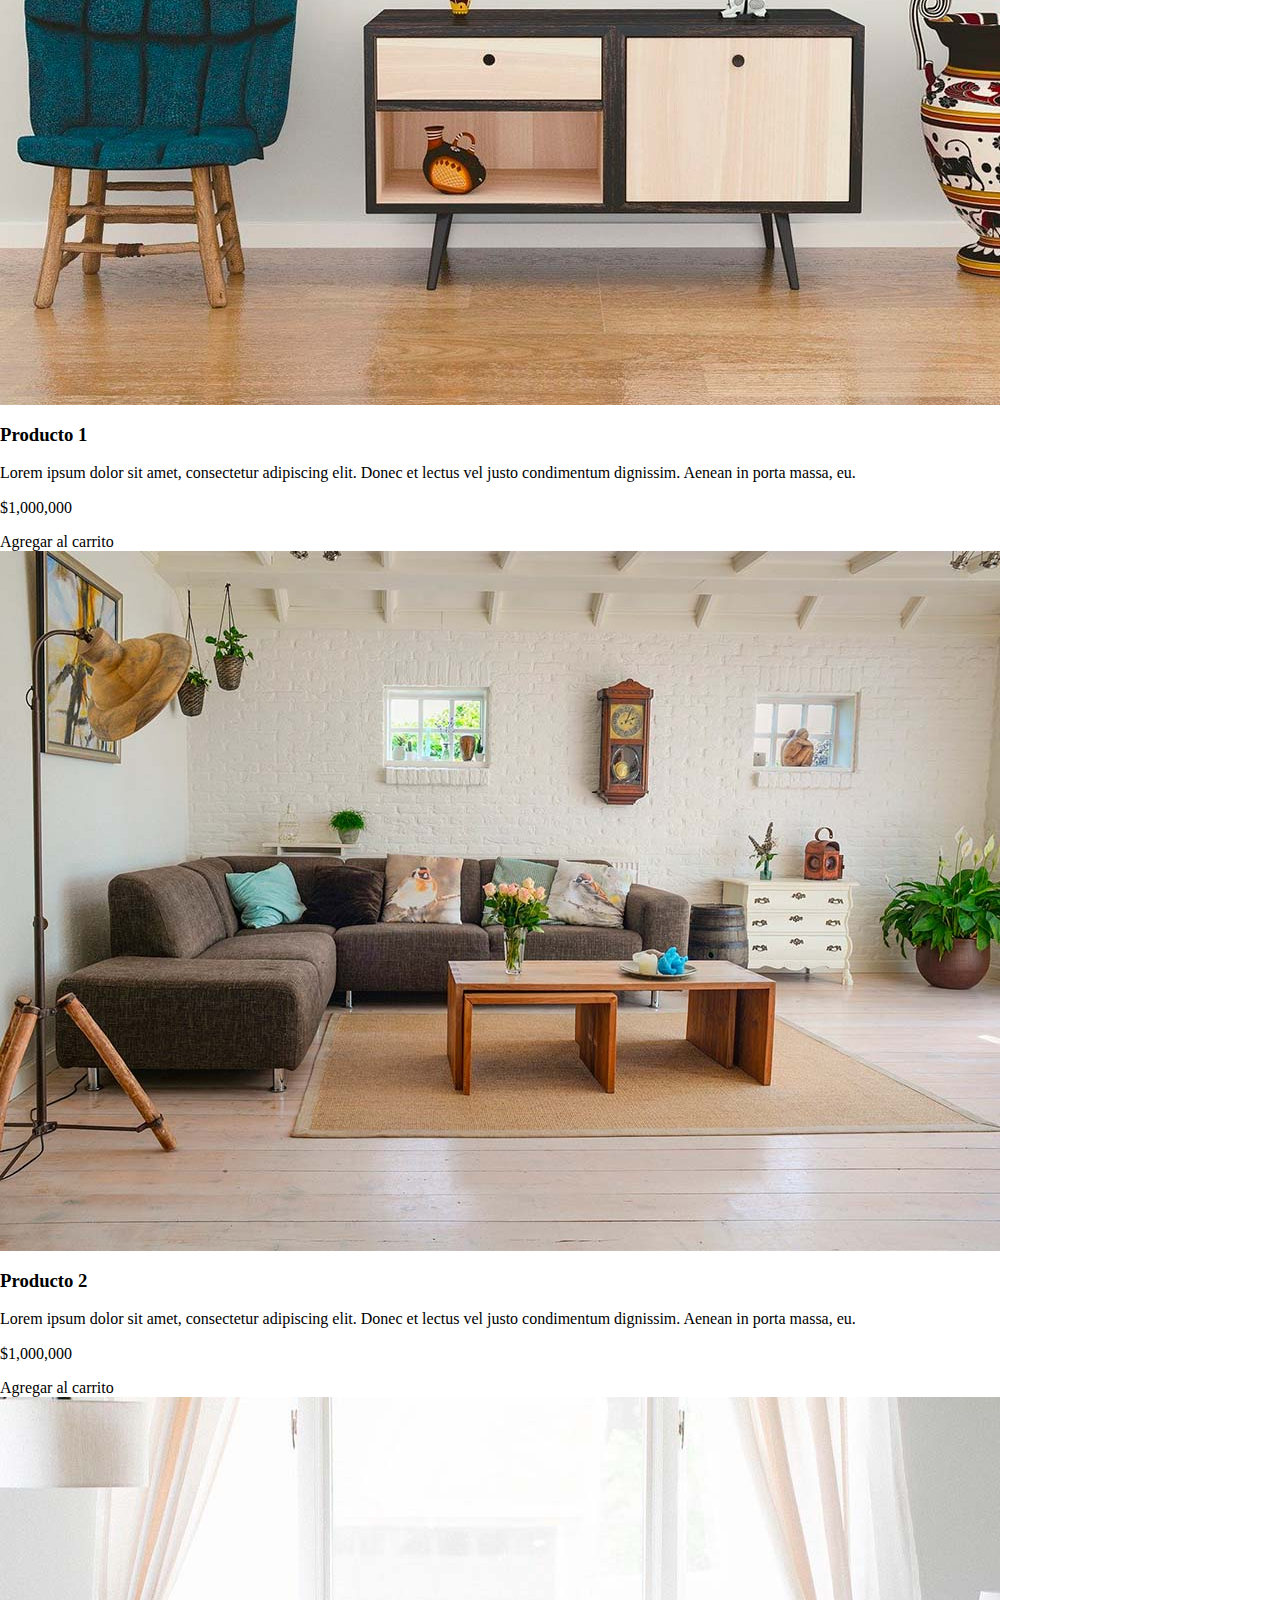
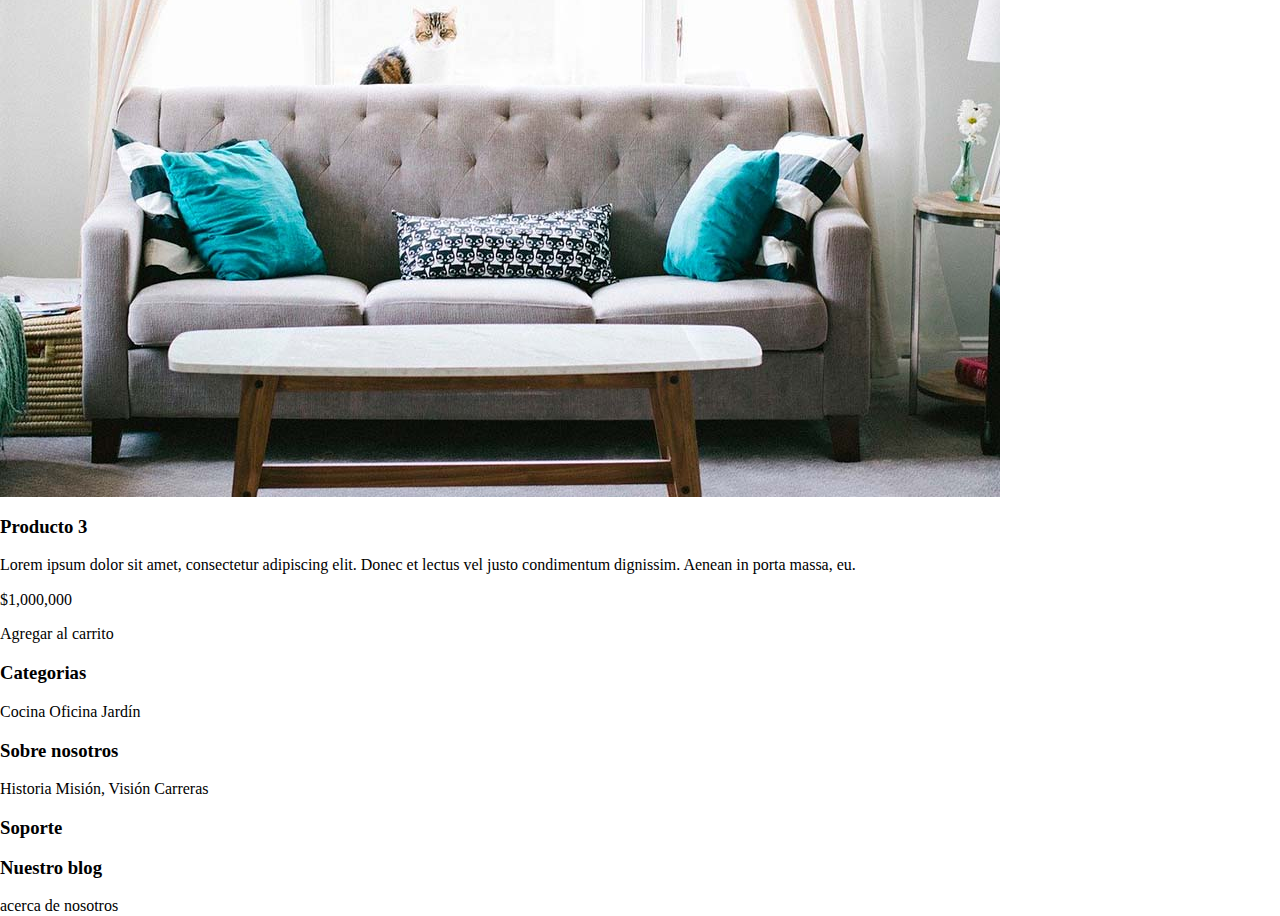
==== commit f0379807: "listado de categorias" ====
--- a/index.html
+++ b/index.html
@@ -32,20 +32,24 @@
     </div>
 
     <!--section cuando un heading es su hijo directo -->
-    <section>
+    <section class="contenedor categorias">
         <h2>Categorías de producto</h2>
-        <div>
-            <img src="img/categoria1.jpg" alt="imagen categoria 1">
-            <a href="">Oficina</a>
+        <div class="listado-categorias">
+            <div class="categoria">
+                <img src="img/categoria1.jpg" alt="imagen categoria 1">
+                <a href="">Oficina</a>
+            </div>
+            <div class="categoria">
+                <img src="img/categoria2.jpg" alt="imagen categoria 1">
+                <a href="">Hogar</a>
+            </div>
+            <div class="categoria">
+                <img src="img/categoria3.jpg" alt="imagen categoria 3">
+                <a href="">Cocina</a>
+            </div>
+
         </div>
-        <div>
-            <img src="img/categoria2.jpg" alt="imagen categoria 1">
-            <a href="">Hogar</a>
-        </div>
-        <div>
-            <img src="img/categoria3.jpg" alt="imagen categoria 3">
-            <a href="">Cocina</a>
-        </div>
+
     </section>
 
     <section class="sobre-nosotros">
--- a/css/app.css
+++ b/css/app.css
@@ -12,6 +12,11 @@
     color: #000;
 }
 
+img{
+    max-width: 100%;
+    display: block;
+}
+
 .contenedor{
     /* toma los 1200 totales y lo que sobre */
     /* por lado y lado lo deja para el nav */
@@ -20,6 +25,42 @@
     margin: 0 auto;
     /*tambien valido pero es nueva */
     /*margin-inline: auto;*/
+}
+
+.listado-categorias{
+    display: grid;
+    /* valido 1: */
+    /* grid-template-columns: 200px 200px 200px 200px;*/
+    /* valido 2: */
+    /* grid-template-columns: repeat(4, 200px); */
+    /* con fr: se crean 2 columnas , una de 3 porciones y la oiptra de 1
+    grid-template-columns: 3fr 1fr;*/
+    grid-template-columns: repeat(3, 1fr);
+    /*grid-template-rows: repeat(2, 100px);*/
+    gap: 20px;
+}
+
+.categorias h2{
+    text-align: center;
+}
+
+.categoria a{
+    /*por defecto no sirve porque
+    hipervinculo tiene display inline
+     */
+    text-align: center;
+    /*
+    pero se puede cambiar a display:block
+     */
+    display: block;
+    padding: 20px;
+    font-size: 20px;
+}
+
+.categoria a:hover{
+    background-color: #037bc0;
+    color: #FFF;
+    border-bottom-right-radius: 10px;
 }
 
 
@@ -45,6 +86,9 @@
 
 .nav-principal{
     padding: 20px 0px;
+    display: flex;
+    flex-direction: row;
+    justify-content:space-between;
 }
 
 .hero{
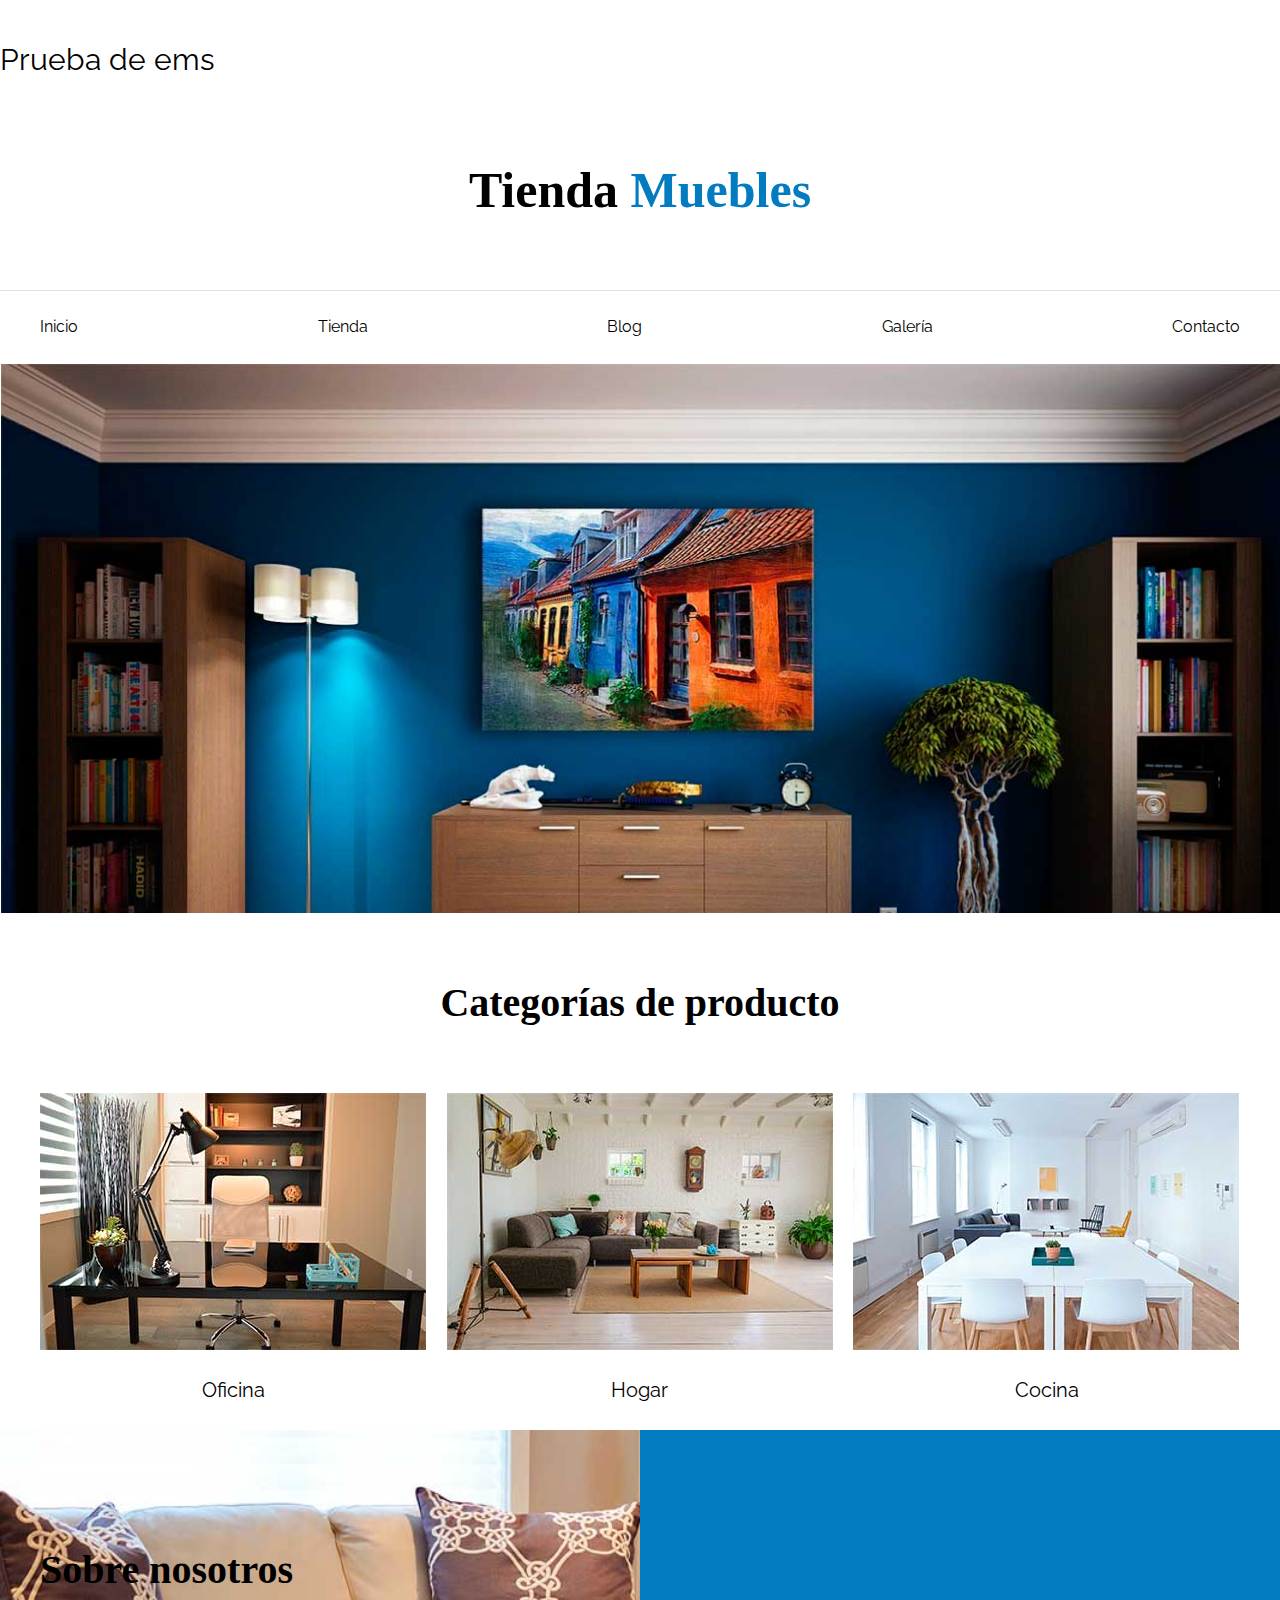
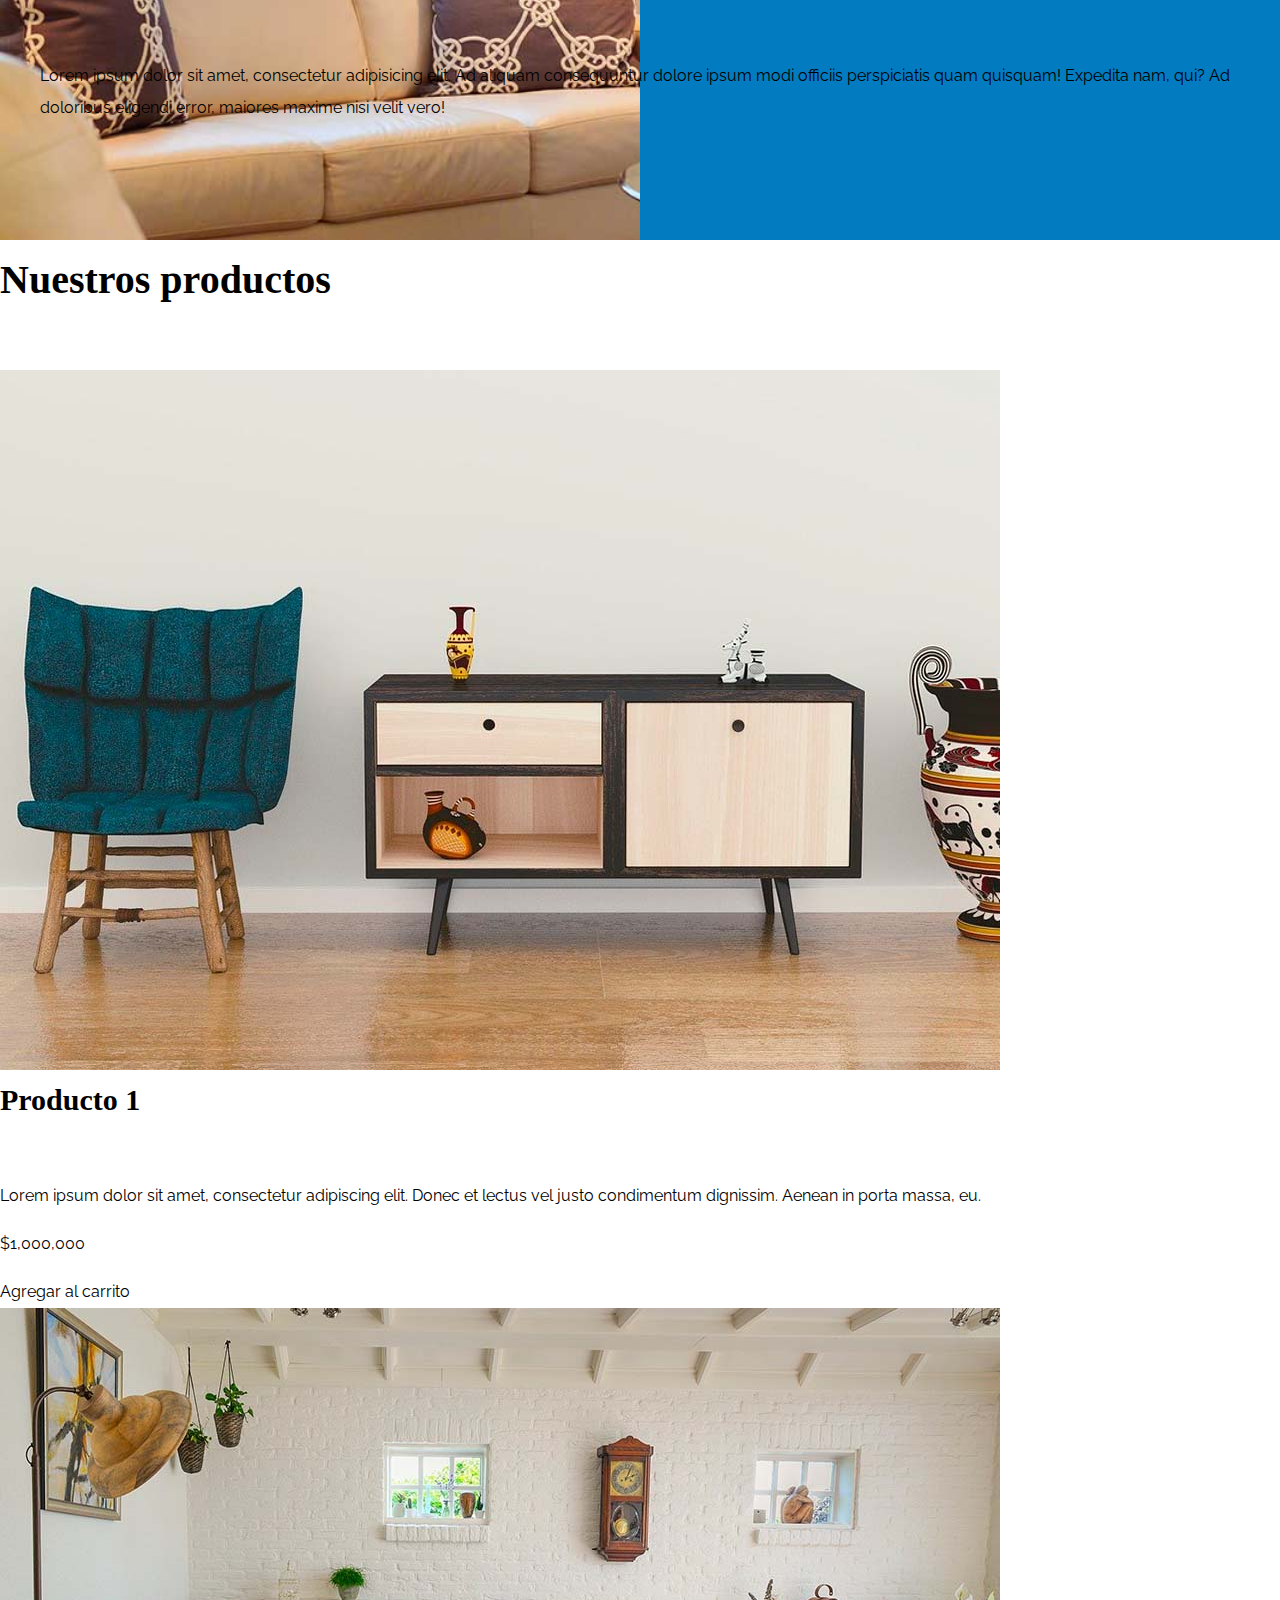
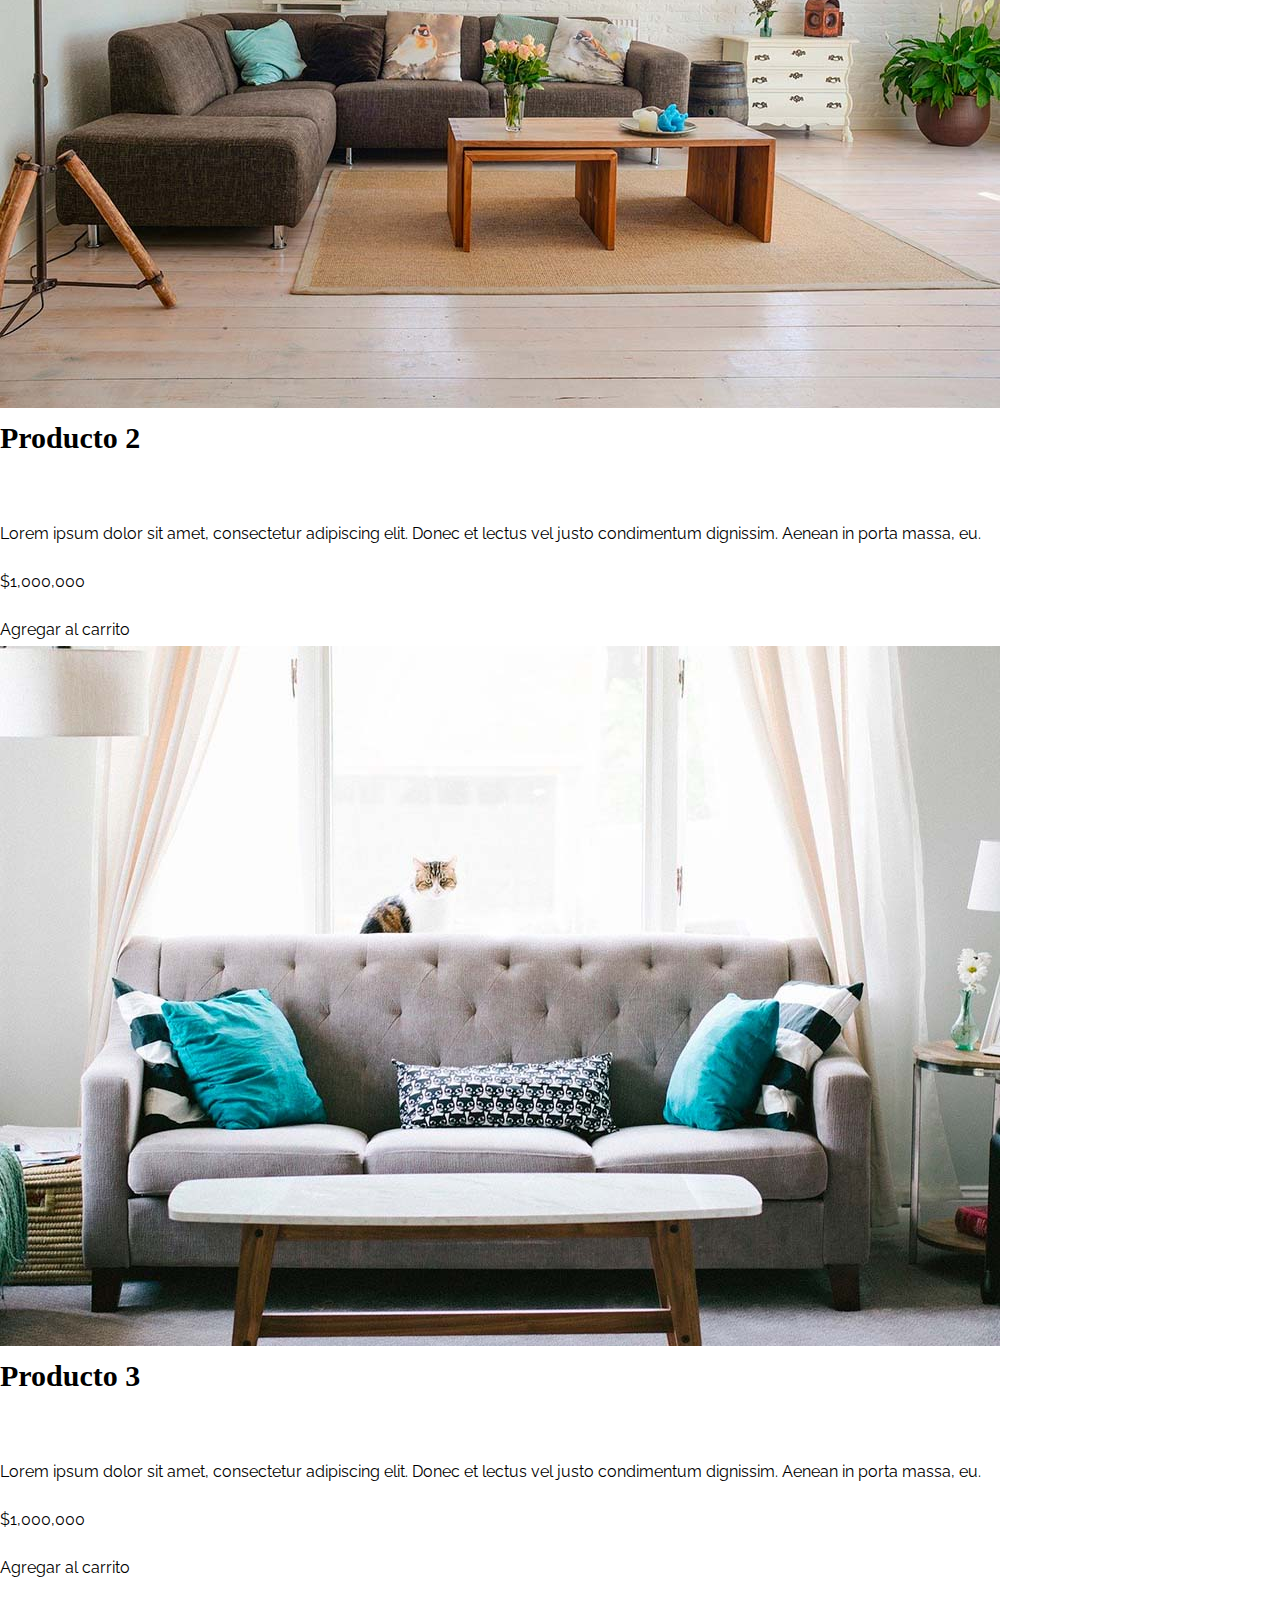
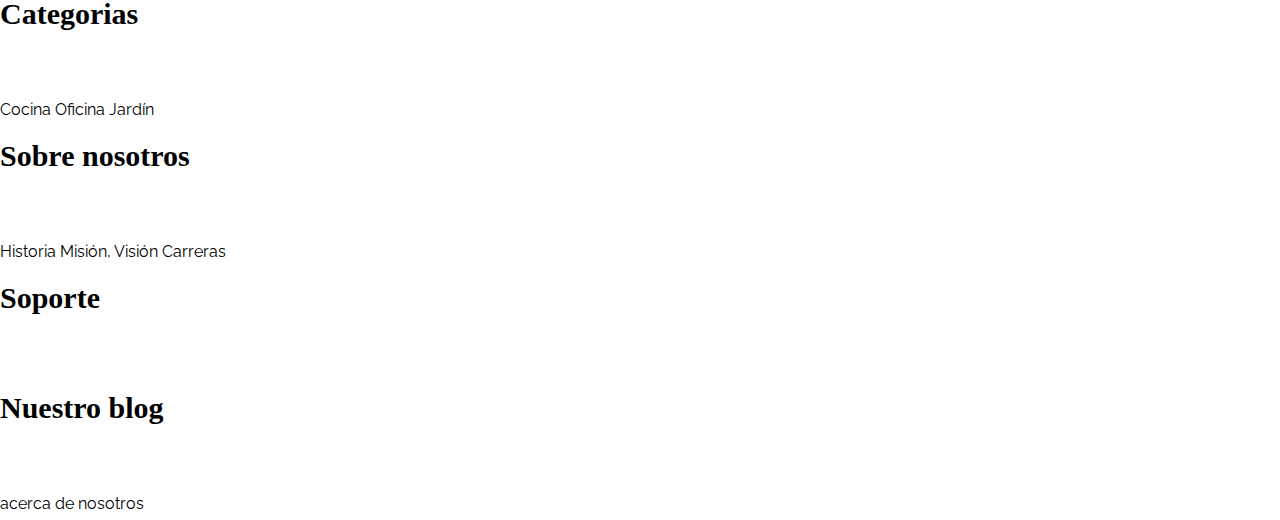
==== commit 926f1909: "background linear" ====
--- a/index.html
+++ b/index.html
@@ -10,6 +10,7 @@
     <!--solo un header -->
     <header>
         <!-- Solo un h1 por página -->
+        <p>Prueba de ems</p>
         <h1 class="nombre-sitio">Tienda <span>Muebles</span> </h1>
     </header>
     <!-- todo lo que tiene que ver con navegacion va aqui -->
@@ -53,7 +54,7 @@
     </section>
 
     <section class="sobre-nosotros">
-        <div>
+        <div class="contenedor">
             <h2>Sobre nosotros</h2>
             <p>Lorem ipsum dolor sit amet, consectetur adipisicing elit. Ad aliquam consequuntur dolore ipsum modi officiis perspiciatis quam quisquam! Expedita nam, qui? Ad doloribus eligendi error, maiores maxime nisi velit vero!</p>
         </div>
--- a/css/app.css
+++ b/css/app.css
@@ -1,11 +1,42 @@
+@import url('https://fonts.googleapis.com/css2?family=Raleway:ital,wght@0,100..900;1,100..900&display=swap');
+@import url('https://fonts.googleapis.com/css2?family=Raleway:ital,wght@0,100..900;1,100..900&display=swap');
+
 html{
     box-sizing: border-box;
+    /* hack para trabajar con rems:*/
+    font-size: 62.5%; /*esto hace igual a 1rem = 10px*/
 }
 *, *:before, *:after {
     box-sizing: inherit;
 }
+
+
 /**globales**/
+body{
+    font-family: 'Raleway', sans-serif;
+    font-size: 1.6rem;
+    /* interlineado: se recomienda 2 */
+    line-height: 2;
+}
 
+h1, h2 , h3{
+    font-family: 'Playfair Display', serif;
+    /* estilo para eleiminar el que por defecto se pone
+    en naraja*/
+    margin: 0 0 5rem 0;
+}
+
+h1{
+    font-size: 5rem;
+}
+
+h2{
+    font-size: 4rem;
+}
+
+h3{
+    font-size: 3rem;
+}
 a{
     /* evita subrayado en todos los enlaces */
     text-decoration: none;
@@ -21,7 +52,7 @@
     /* toma los 1200 totales y lo que sobre */
     /* por lado y lado lo deja para el nav */
     /* asi se centra el contendido */
-    max-width: 1200px;
+    max-width: 120rem;
     margin: 0 auto;
     /*tambien valido pero es nueva */
     /*margin-inline: auto;*/
@@ -37,7 +68,11 @@
     grid-template-columns: 3fr 1fr;*/
     grid-template-columns: repeat(3, 1fr);
     /*grid-template-rows: repeat(2, 100px);*/
-    gap: 20px;
+    gap: 2rem;
+}
+
+.categorias{
+    padding-top: 5rem;
 }
 
 .categorias h2{
@@ -53,22 +88,26 @@
     pero se puede cambiar a display:block
      */
     display: block;
-    padding: 20px;
-    font-size: 20px;
+    /* los titulos deben tener el mismo espacio arriba y abajo */
+    padding: 2rem;
+    font-size: 2rem;
 }
 
 .categoria a:hover{
     background-color: #037bc0;
     color: #FFF;
-    border-bottom-right-radius: 10px;
+    border-bottom-right-radius: 1rem;
 }
 
 
 
 /** header y navegacion **/
+header{
+    font-size: 3rem;
+}
+
 .nombre-sitio{
-    margin-top: 50px;
-    margin-bottom: 50px;
+    margin-top: 5rem;
     text-align: center;
 }
 
@@ -80,12 +119,12 @@
     /*la linea de navegacion ya no esta limitada por
     la clase contenedor al estar en el div de afuera
      */
-    border-top: #e1e1e1 solid 1px;
+    border-top: #e1e1e1 solid .1rem;
 }
 
 
 .nav-principal{
-    padding: 20px 0px;
+    padding: 2rem 0;
     display: flex;
     flex-direction: row;
     justify-content:space-between;
@@ -93,8 +132,27 @@
 
 .hero{
     background-image: url("../img/principal.jpg");
-    height: 550px;
+    height: 55rem;
     background-repeat: no-repeat;
     background-size: cover;
+    /* determina la zona de la imagen a mostrar*/
+    background-position: 1px 1px;
+
 
 }
+
+/* bloque nosotros*/
+.sobre-nosotros{
+    /*background-image: linear-gradient(to right,
+                                      black 10% ,
+                                        red 100%);*/
+    background-image: linear-gradient(to right,
+                                        transparent 50%,
+                                        #037bc0 50% ,
+                                        #037bc0 100% )
+                                        , url(../img/nosotros.jpg);
+    padding: 10rem 0;
+    background-repeat: no-repeat;
+    background-position: left center;
+    background-size: 100% , 120rem;
+}
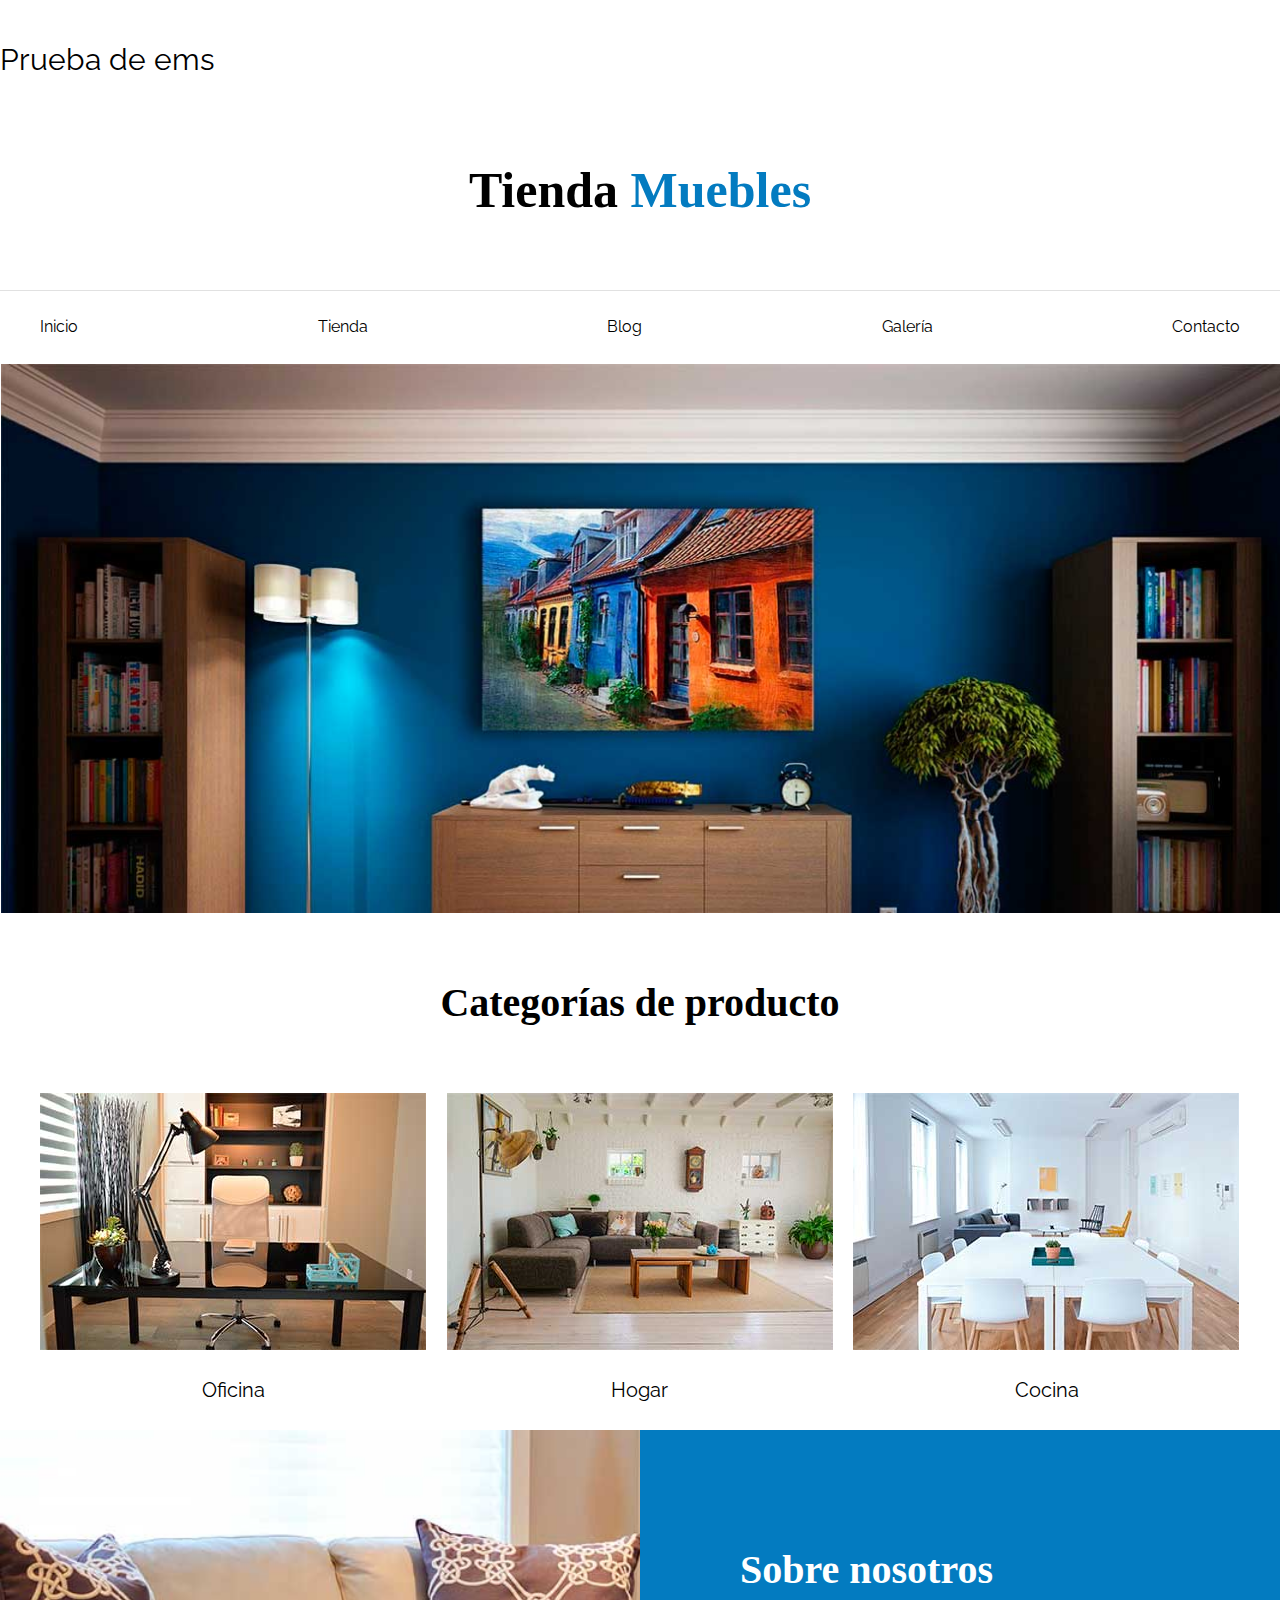
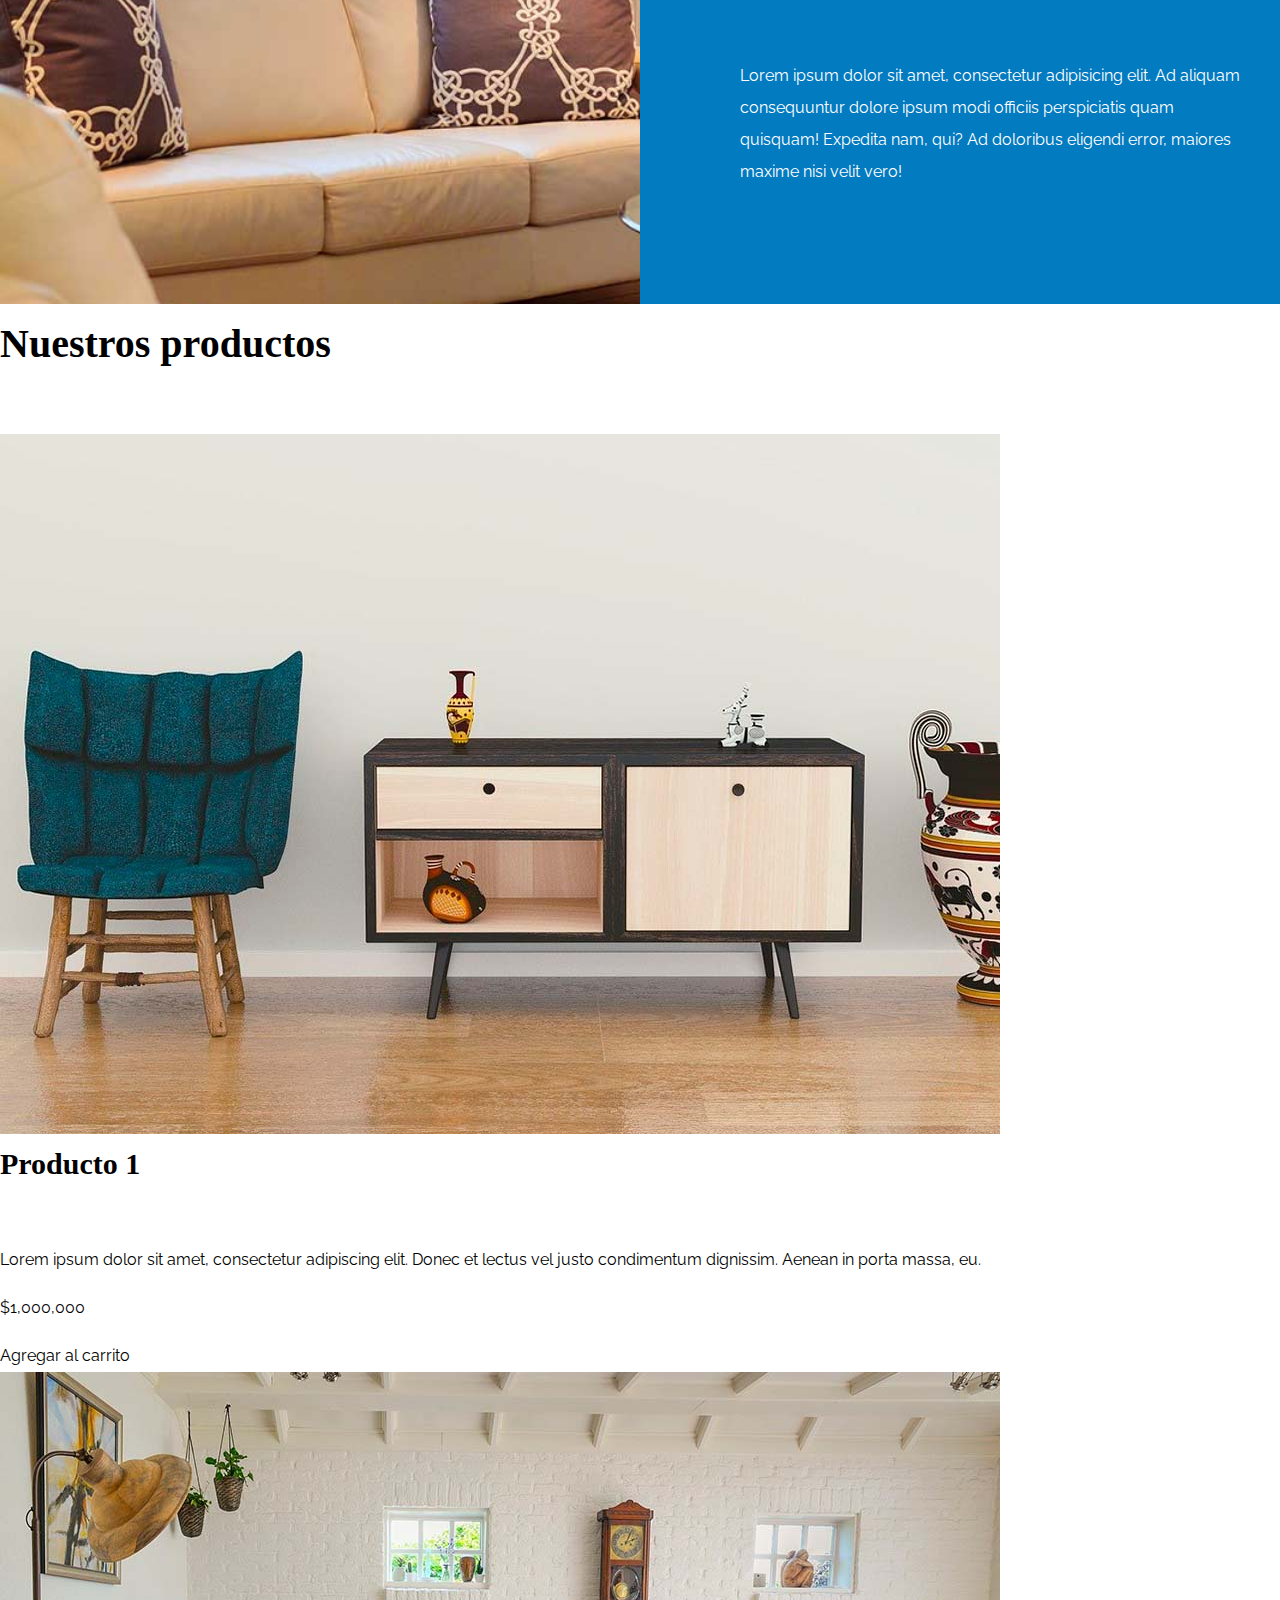
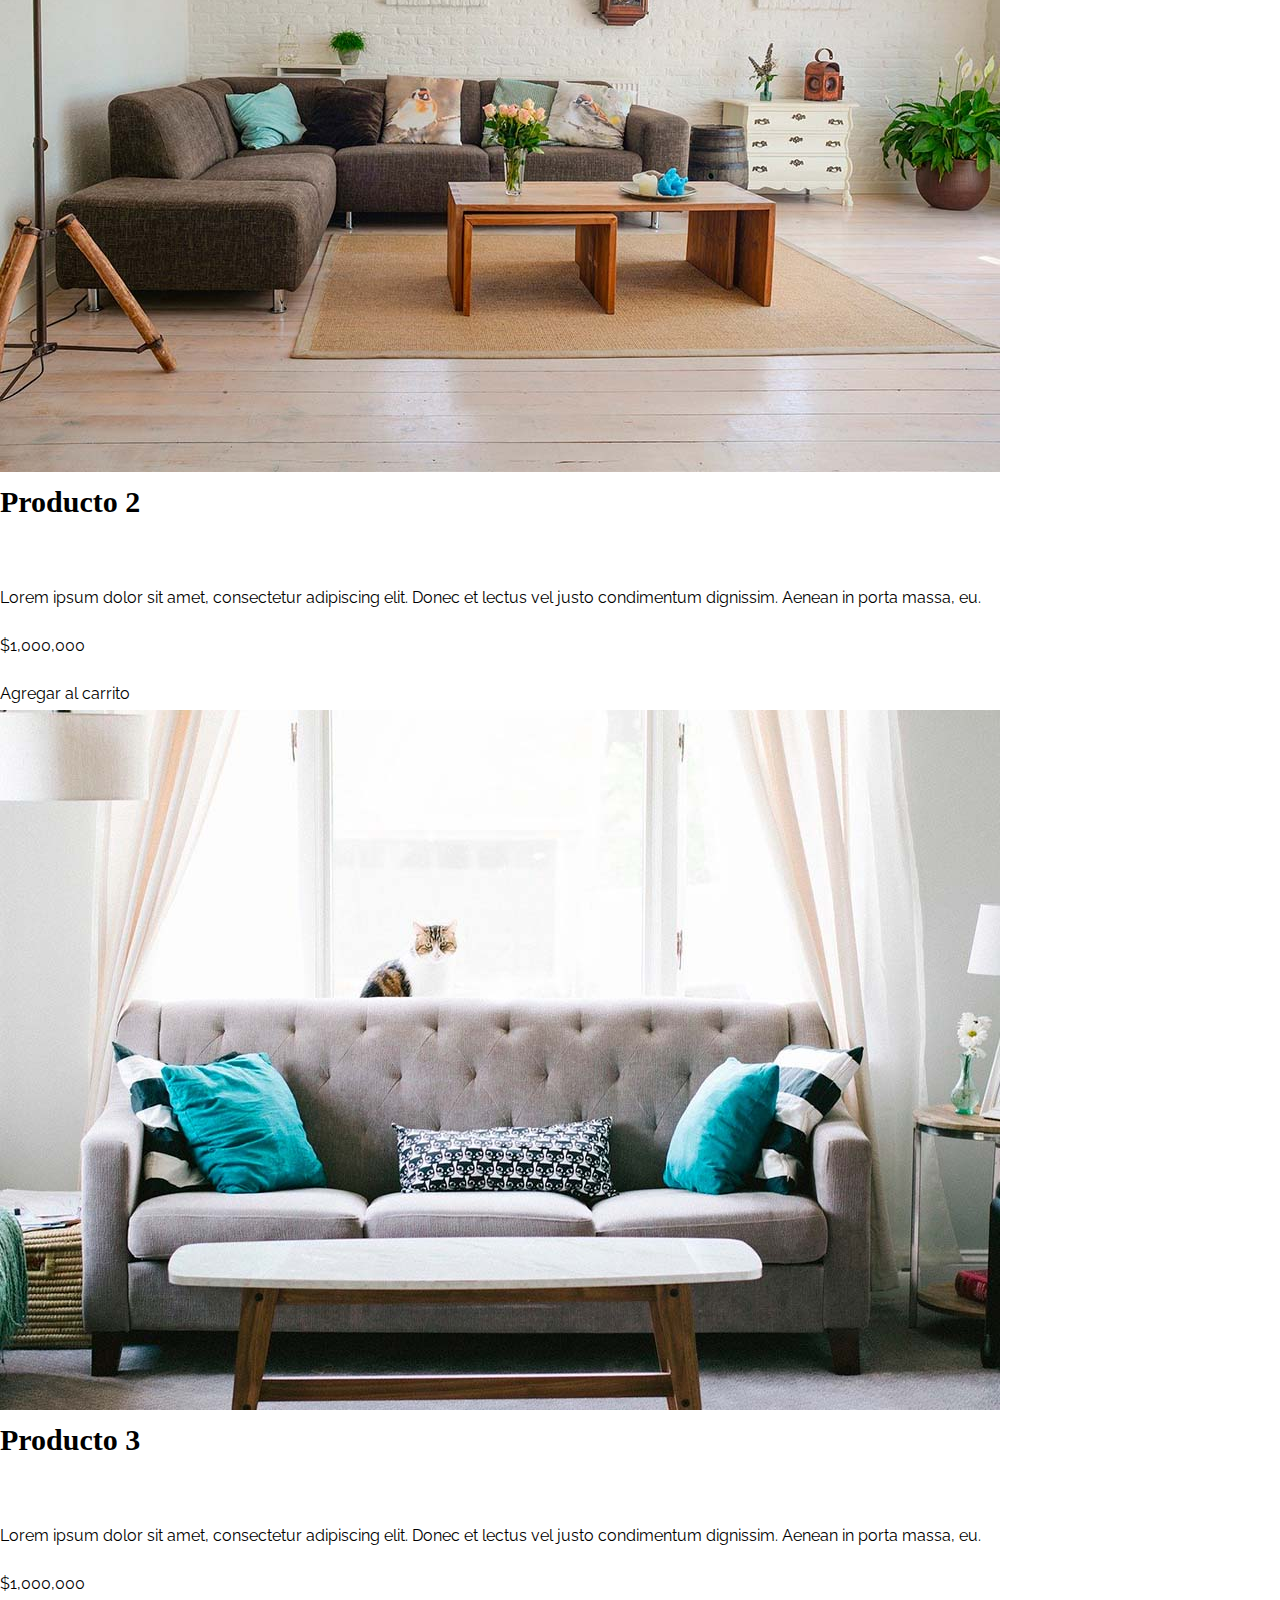
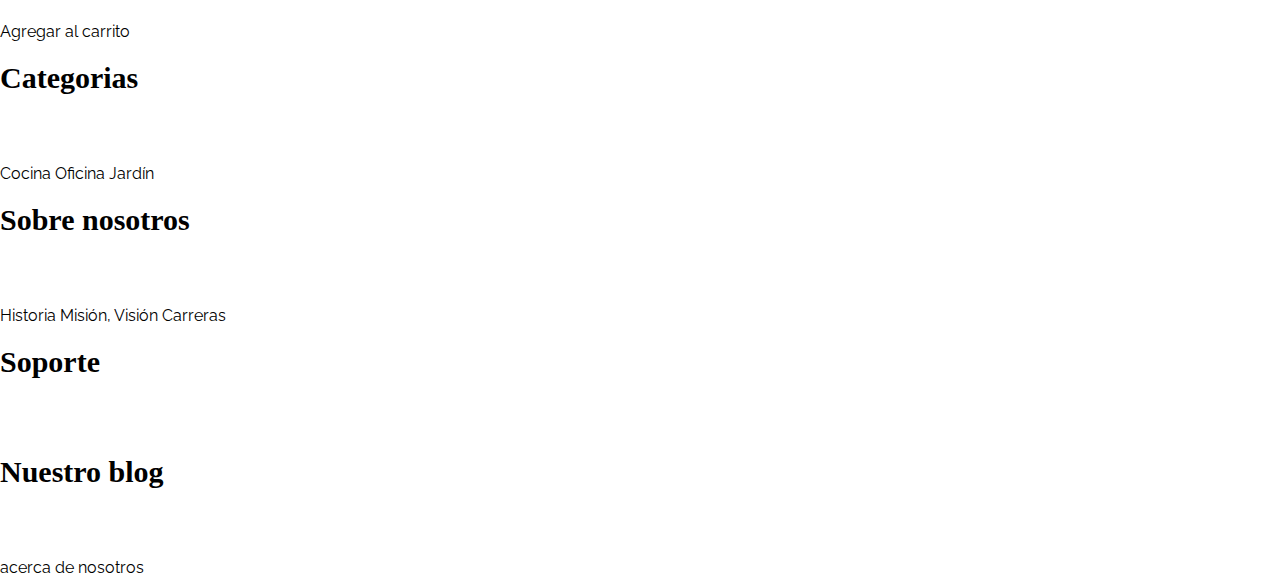
==== commit 605a10f3: "seccion nosotros" ====
--- a/index.html
+++ b/index.html
@@ -54,9 +54,12 @@
     </section>
 
     <section class="sobre-nosotros">
-        <div class="contenedor">
-            <h2>Sobre nosotros</h2>
-            <p>Lorem ipsum dolor sit amet, consectetur adipisicing elit. Ad aliquam consequuntur dolore ipsum modi officiis perspiciatis quam quisquam! Expedita nam, qui? Ad doloribus eligendi error, maiores maxime nisi velit vero!</p>
+        <div class="contenedor sobre-nosotros-grid">
+            <div class="texto-nosotros">
+                <h2>Sobre nosotros</h2>
+                <p>Lorem ipsum dolor sit amet, consectetur adipisicing elit. Ad aliquam consequuntur dolore ipsum modi officiis perspiciatis quam quisquam! Expedita nam, qui? Ad doloribus eligendi error, maiores maxime nisi velit vero!</p>
+            </div>
+
         </div>
     </section>
     <!--main solo uno por pagina -->
--- a/css/app.css
+++ b/css/app.css
@@ -156,3 +156,20 @@
     background-position: left center;
     background-size: 100% , 120rem;
 }
+
+.sobre-nosotros-grid{
+   /* display: grid;
+    grid-template-columns: repeat(2, 1fr);
+    column-gap: 4rem;
+    */
+    display: flex;
+    justify-content: flex-end;
+
+}
+
+.texto-nosotros{
+    /*grid-column: 2/3;*/
+    flex-basis: 50%;
+    padding-left: 10rem;
+    color: #FFFFFF;
+}
